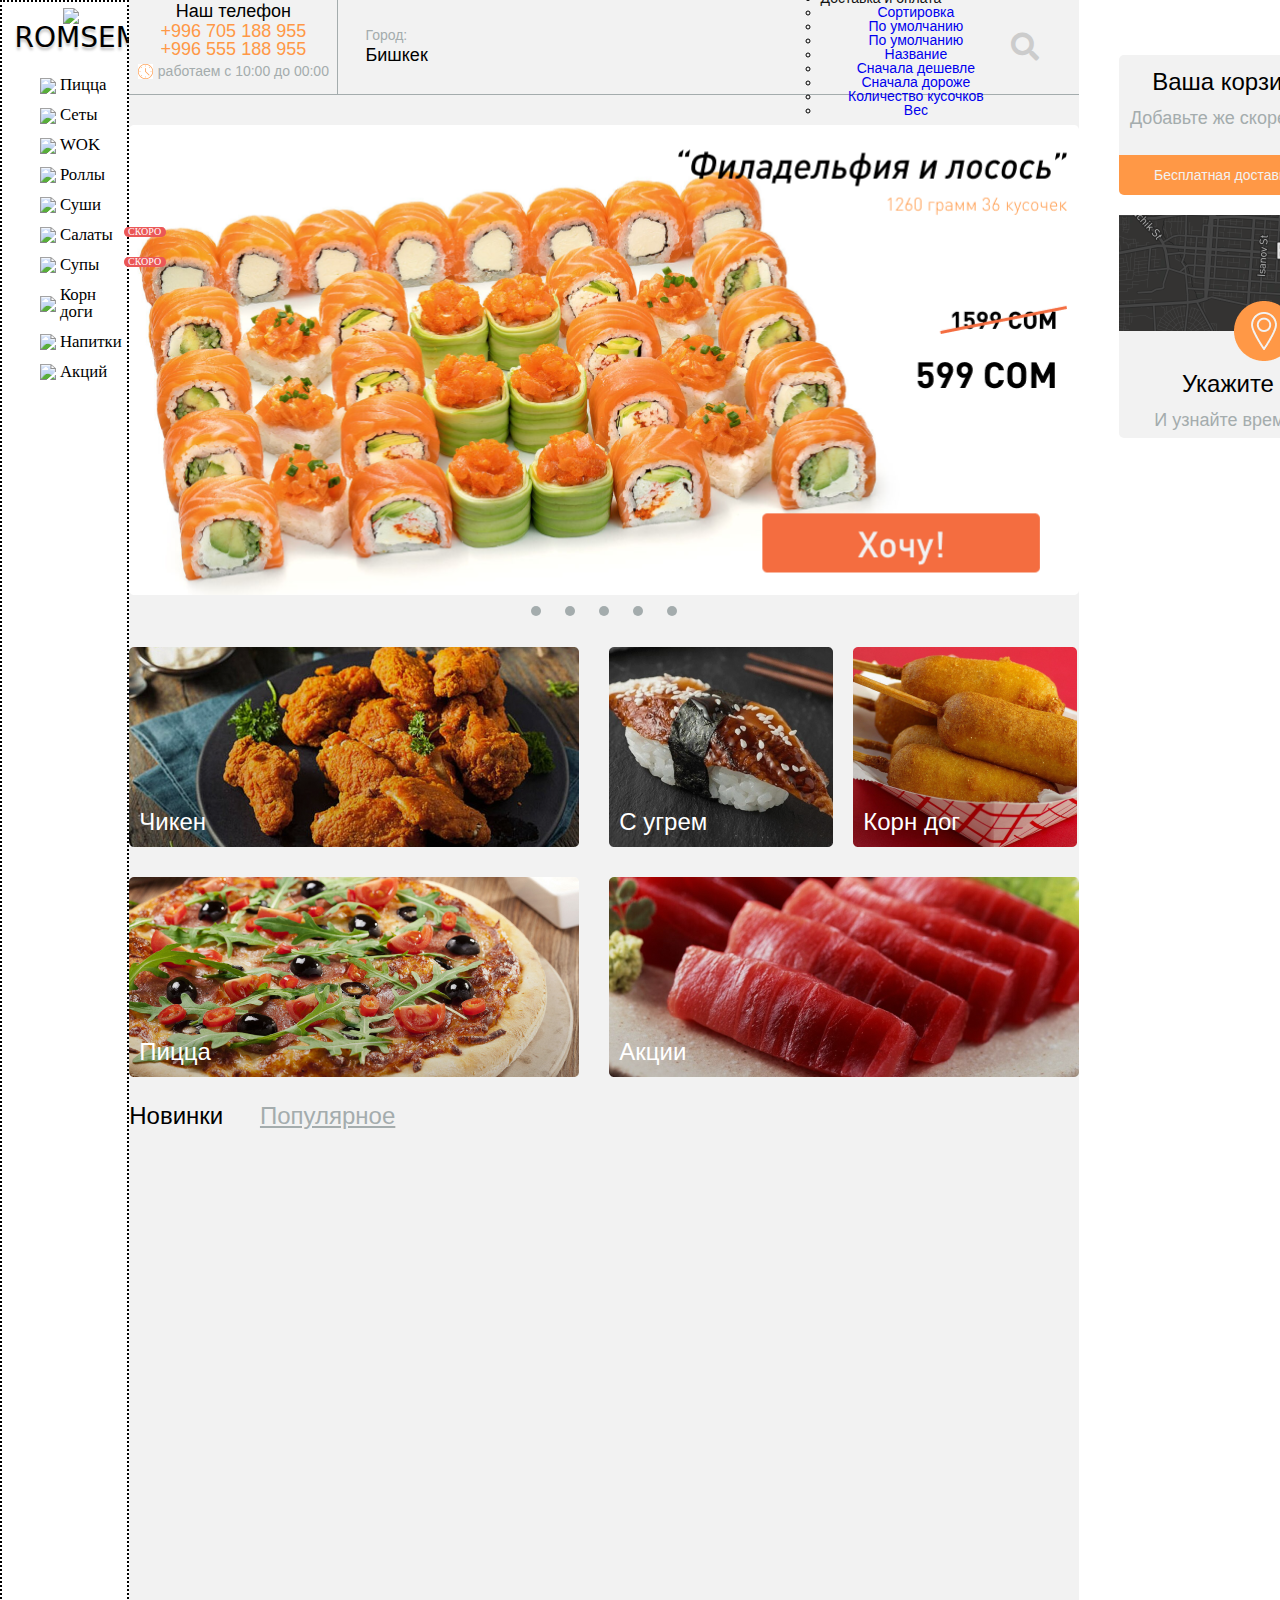
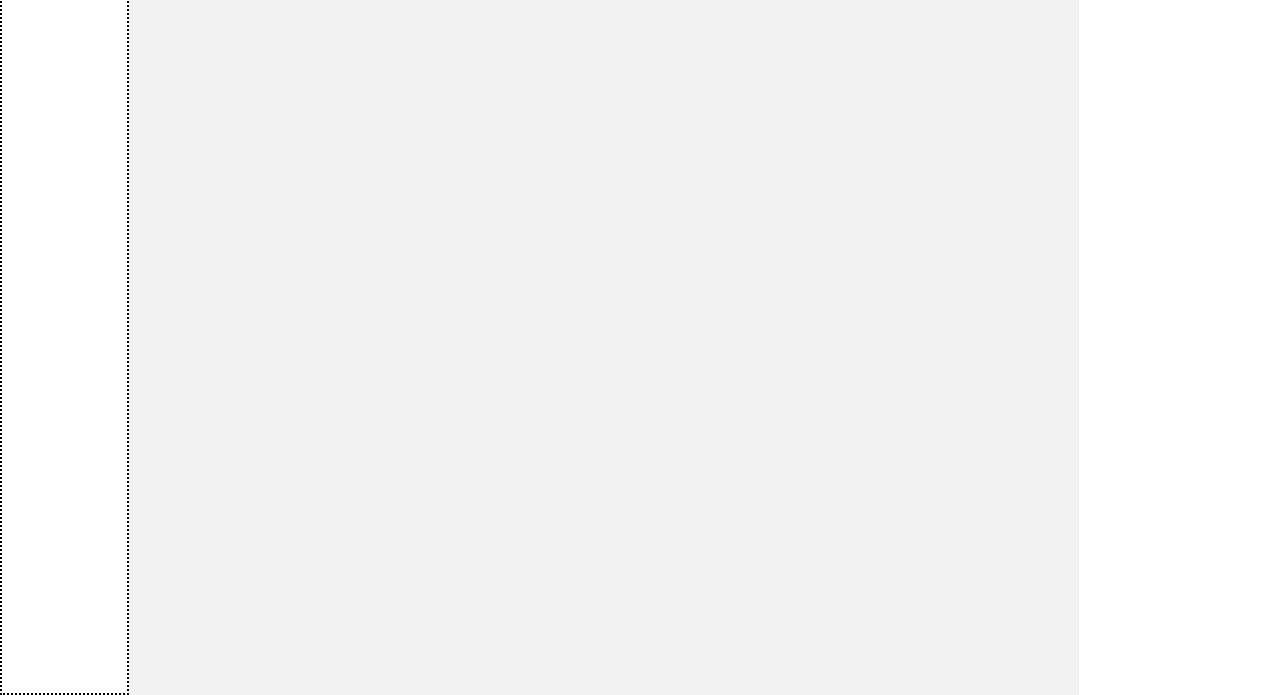
==== index.html @ 50eaa699 "modify style for left_sidebar" ====
<!DOCTYPE html>
<html lang="en">
<head>
    <meta charset="UTF-8">
    <meta name="viewport" content="width=device-width, initial-scale=1.0">
    <title>Sushi</title>
    <link rel="stylesheet" href="style.css">
    <link rel="stylesheet" href="https://cdnjs.cloudflare.com/ajax/libs/font-awesome/5.9.0/css/all.min.css"> 
    <link rel="stylesheet" href="left_sidebar/left_sidebar_style.css" >

</head>
<body>
   
    <div class="project">
    <!-- left-bar ------------------------------>
    <div class = 'left_sidebar'>
        <figure class = 'left_sidebar_logo'>
            <div class = 'left_sidebar_logo_image'>
                <img src = 'img/left_sidebar/logo.png'>  
                <figcaption><span>ROMSEM</span></figcaption>  
            </div> 
        </figure>
            <hr>

            <div class = 'left_sidebar_menu'>
                <ul class='left_sidebar_menu_list'>
                    <li >
                        <img src = 'img/left_sidebar/pizza.png'>
                        <span class = 'left_sidebar_menu_text'>Пицца</span>
                        <span class = 'left_sidebar_menu_soon hide'>СКОРО</span>
                    </li>
                    <li >
                        <img src = 'img/left_sidebar/sets.png'>
                        <span class = 'left_sidebar_menu_text'>Сеты</span>
                        <span class = 'left_sidebar_menu_soon hide'>СКОРО</span>
                    </li>
                </ul>
                    <li >
                        <img src = 'img/left_sidebar/wok.png'>
                        <span class = 'left_sidebar_menu_text'>WOK</span>
                        <span class = 'left_sidebar_menu_soon hide'>СКОРО</span>
                    </li>
                </ul>
                    <li >
                        <img src = 'img/left_sidebar/rolls.png'>
                        <span class = 'left_sidebar_menu_text'>Роллы</span>
                        <span class = 'left_sidebar_menu_soon hide'>СКОРО</span>
                    </li>
                </ul>
                    <li >
                        <img src = 'img/left_sidebar/sushi.png'>
                        <span class = 'left_sidebar_menu_text'>Суши</span>
                        <span class = 'left_sidebar_menu_soon hide'>СКОРО</span>
                    </li>
                </ul>
                    <li >
                        <img src = 'img/left_sidebar/salats.png'>
                        <span class = 'left_sidebar_menu_text'>Салаты</span>
                        <span class = 'left_sidebar_menu_soon'>СКОРО</span>
                    </li>
                </ul>
                    <li >
                        <img src = 'img/left_sidebar/soup.png'>
                        <span class = 'left_sidebar_menu_text'>Супы</span>
                        <span class = 'left_sidebar_menu_soon '>СКОРО</span>
                    </li>
                </ul>
                    <li >
                        <img src = 'img/left_sidebar/corndogs.png'>
                        <span class = 'left_sidebar_menu_text'>Корн доги</span>
                        <span class = 'left_sidebar_menu_soon hide'>СКОРО</span>
                    </li>
                </ul>
                    <li >
                        <img src = 'img/left_sidebar/drink.png'>
                        <span class = 'left_sidebar_menu_text'>Напитки</span>
                        <span class = 'left_sidebar_menu_soon hide'>СКОРО</span>
                    </li>
                </ul>
                    <li >
                        <img src = 'img/left_sidebar/actions.png'>
                        <span class = 'left_sidebar_menu_text'>Акций</span>
                    </li>
                </ul>

            </div>

    </div>
    <!-- main ----------------------------------->
    <div class="main">
    <!-- header ----------------------------->
        <header class="header">
            <div class="header__contact">
                <h4 class="contact-text">Наш телефон</h4>
                <p class="header__contact-telephone">+996 705 188 955</p>
                <p class="header__contact-telephone">+996 555 188 955</p>
                <p class="contact__time"> <img src="./img/Часы.jpg" alt="">работаем с 10:00 до 00:00</p>
            </div>
                
            <div class="header__wrap">
                <div class="header__wrap-city">
                    <p>Город:</p>
                    <p class="city">Бишкек</p>
                </div>

                <div class="header__wrap-content">
                    <ul>
                        <li class="header__comment"><a href="#">Отзывы</a></li>
                        <li class="header__render"><a href="#" aria-haspopup="true">Доставка и оплата</a>
                            <ul class="dropdown" aria-label="submenu">
                                <li><a href="#"class="sorting" >Сортировка</a></li>
                                <li><a href="#">По умолчанию</a></li>
                                <li><a href="#">По умолчанию</a></li>
                                <li><a href="#">Название</a></li>
                                <li><a href="#">Сначала дешевле</a></li>
                                <li><a href="#">Сначала дороже</a></li>
                                <li><a href="#">Количество кусочков</a></li>
                                <li><a href="#">Вес</a></li>
                            </ul>                                
                    </ul>
                                                    
                    <div class="fas fa-search fa-2x "></div>     
                      
                </div>
            </div>
        </header>

    <!-- main-content ----------------------->
    <div class="main-content">
        <div class="main-banner">
            <img src="./img/banner.png" alt="">
        </div>

        <div class="slider-dots">
            <div class="dot"></div>
            <div class="dot"></div>
            <div class="dot"></div>
            <div class="dot"></div>
            <div class="dot"></div>
    </div>
    <!-- section ---------------------------------->
    <section>
        <article >
            <img src="./img/С лососем.png" alt="" left='0'> 
            <p class="text">Чикен</p>
        </article>
        <article>
            <img src="./img/С угрем.png" alt=""> 
            <p class="text">С угрем</p>  
        </article>
        <article>
            <img src="./img/Без мяса.png" alt="">
            <p class="text">Корн дог</p> 
        </article>
        <article>
            <img src="./img/С филадельфией.png" alt="">
            <p class="text">Пицца</p> 
        </article>
        <article>
            <img src="./img/Акции.png" alt="">
            <p class="text">Акции</p> 
        </article>
    </section>
        <div class="offer">
            <span >Новинки </span> <span class="pop">Популярное</span>
        </div>
    </div>
    </div>

    <!-- right-bar ------------------------------------>
    <div class="right-bar">            
        <div class="right-bar__basket"> 
            <h2>Ваша корзина пуста</h2>
            <p> Добавьте же скорее что-нибудь!</p>
            <button class="right-bar__btn">Бесплатная доставка от 800 СОМ</button>
        </div>
        <div class="right-bar__map">
            <img src="./img/Rectangle 9.png" class="img-map" alt="">
            <img src="./img/Ellipse 1.png" class="map-ellipse" alt="">
            <img src="./img/Vector (1).png" class="map-ellipse-vector alt="">
            <img src="./img/Vector (2).png" class="map-ellipse-one alt="">
            <h3 class="map-subtext">Укажите адрес</h3>
            <p class="map-text">И узнайте время доставки</p>
        </div>    
    </div> 

    </div>

    



    <script src="main.js"></script>
</body>
</html>
---- style.css ----
/*Обнуление*/
*{
    padding: 0;
    margin: 0;
    border: 0;
}
*,*:before,*:after{
    -moz-box-sizing: border-box;
    -webkit-box-sizing: border-box;
    box-sizing: border-box;
}
:focus,:active{outline: none;}
a:focus,a:active{outline: none;}

nav,footer,header,aside{display: block;}

html,body{
    height: 100%;
    width: 100%;
    font-size: 100%;
    line-height: 1;
    font-size: 14px;
    -ms-text-size-adjust: 100%;
    -moz-text-size-adjust: 100%;
    -webkit-text-size-adjust: 100%;
}
input,button,textarea{font-family:inherit;}

input::-ms-clear{display: none;}
button{cursor: pointer;}
button::-moz-focus-inner {padding:0;border:0;}
a, a:visited{text-decoration: none;}
a:hover{text-decoration: none;}
/* ul li{list-style: none;} */
img{vertical-align: top;}

h1,h2,h3,h4,h5,h6{font-size:inherit;font-weight: 400;}
/*--------------------*/
body{
    font-family: 'Arial', sans-serif;
    
}
 * {
     box-sizing: border-box;
     
 }
 
.project{
    max-width: 1930px;/*вернуть 1920*/
     /* 2295 px*/
    margin: 0 auto;
    display: flex;
}
/* left-bar ===================================================*/
.left-bar{
    width: 320px;  /*320px*/
    background-color: aqua;
    height: 100%;
    
}
.left-bar__logo{
    width: 130px;
    height: 141.67px;
    margin-left: 125px;
    border: 1px solid red;
    background: url(./img/logo.jpg);
    background-repeat: no-repeat;
    background-position: center center;
    
}
.left-bar__subtitle{
    font-style: normal;
    font-weight: 300;
    font-size: 30px;
    line-height: 30px;
    text-transform: uppercase;
    color: #000000;
    margin-left: 125px;
}

/* main ======================================================*/
.main{
    width: 1170px; /*1170px*/
    height: 2295px;
    background: #F2F2F2;
   
}
/* header ====================================================*/
.header{
    height: 94.5px;
    width: 100%;
    border-bottom: 0.5px solid #A4ACAD;
    display: flex;
}
.header__contact{
    display: flex;
    flex-direction: column;
    align-items: center; 
    text-align: center;

    width: 268px; /* посмотерть что с отступами  идет искажение должно быть 220px*/
    height: 100%;

    border-right: 0.5px solid #A4ACAD;
}
.contact-text{
    font-style: normal;
    font-weight: 500;
    font-size: 18px;
    line-height: 22px;
}
.header__contact-telephone{  
    font-weight: 500;
    font-size: 18px;
    line-height: 100%;

    color: #FF9846;
}
.contact__time{
    margin-top: 5px;
    font-weight: 500;
    font-size: 14px;
    line-height: 17px;

    color: #A4ACAD;
}
.contact__time img{
    padding: 1px 5px 0 0;
}
.header__wrap{
    width: 100%;

    display: flex;
    justify-content: space-between; 
    
}
.header__wrap-city{
    padding-top: 26px;
    padding: 27px;
     
}
.header__wrap-city {
    font-style: normal;
    font-weight: 300;
    font-size: 14px;
    line-height: 17px;
    color: #A4ACAD;
}
.city{
    font-style: normal;
    font-weight: 400;
    font-size: 18px;
    line-height: 22px;
    color: #000000;
    cursor: pointer;
}
.header__wrap-content{
    display: flex;
    align-items: center;
    text-align: center; 
     
}
.header__wrap-content >div>a {
    font-style: normal;
    font-weight: 400;
    font-size: 18px;
    line-height: 22px;
    
}
.header__wrap-content >div>a:hover{
    color: #FF9846;
}


/* a {  Выпадающее меню
    text-decoration: none;
}  
ul {
    list-style: none;
    margin: 0;
    padding-left: 0;    
}  
li {
    color: #111111;
    display: block;
    float: left;
    padding: 1rem; 
    position: relative;
    text-decoration: none;
    transition-duration: 0.5s;
    font-style: normal;
    font-weight: 400;
    font-size: 18px; 
        
}    
li a {
    color: #111111;
}
li a:hover{
    color: #F46D40;
}  
li:hover,
li:focus-within {  
    cursor: pointer;
}  
li:focus-within a {
    outline: none;
}  
ul li ul {  
    visibility: hidden;
    opacity: 0;
    min-width: 5rem;
    position: absolute;
    transition: all 0.5s ease;
    margin-top: 1rem;
    left: 0;
    display: none;    
}
ul li ul li:nth-child(2) {
    border-bottom: 0.5px solid #A4ACAD;
    width: 180px;
    
    
}   */
/* ul li:hover > ul,
ul li:focus-within > ul,
ul li ul:hover,
ul li ul:focus {
    visibility: visible;
    opacity: 1;
    display: block;
    width: 205px; /* поправить размер должен быть 198px
    height: 310px;
    background: #FFFFFF;
    box-shadow: 0px 0px 18px 6px rgba(0, 0, 0, 0.09);
    border-radius: 15px 15px 0px 0px;    
    line-height: 10px;
    text-align:left;
    
} 
ul li ul li {
    clear: both;
    width: 100%;    
} */
/* .sorting{
    font-weight: 300;
    font-size: 14px;
    line-height: 17px; 
    color: #A4ACAD;
} */

.header__comment >a{
    margin-right: 10px;   
    text-decoration: none; 
    color: #111111;
   
}
.header__render >a{

     text-decoration: none; 
    margin-right: 70px; /*Проверить отступ*/
    color: #111111;
} 

.fas.fa-search{
    padding-right: 40px;
    color: #ccc;
    cursor: pointer;         
}
.fas.fa-search:hover{
    color:red;
} 
/* main-content=================================== */

.main-content{
    width: 950px; /*950px*/
    height: 470px;

    margin: auto;
    display: flex;
    flex-direction: column; 
    align-items: center;
    
   
}
.main-banner{    
    margin:30px 0 11px 0;
}
.slider-dots{
    display: flex;    
    
}
.dot{
    width: 10px;
    height: 10px;
    border-radius: 50%;
    margin: 0 12px;
    background: #A4ACAD;
    cursor: pointer;
}
.dot:hover{
    background: #FF9846;
}

/* section =============================*/
section{ /*Оптимизировать*/
    display: flex;
    flex-wrap: wrap;
        
    width: 950px;
    height: 470px;

    margin: 31px 0 24px 0;

}
article{
    position: relative;
    cursor: pointer;
    
}
article:first-child{
    margin-left: 0;
    margin-bottom:30px ;
    
}
article:nth-child(2){
    margin-left: 30px;

}
article:nth-child(3){
    margin-left: 20px;

}
article:nth-child(5){
    margin-left: 30px;

}
.text{
    font-style: normal;
    font-weight: 500;
    font-size: 24px;
    line-height: 30px;
    color: #FFFFFF;

    position: absolute;
    left: 10px;
    top: 160px;
}
.offer{    
    width: 100%;
    font-weight: 500;
    font-size: 24px;
    line-height: 30px;
}
.offer span{
    cursor: pointer;
}
.pop{
    margin-left: 30px;
    text-decoration-line: underline;
    color: #A4ACAD;
}

/* content__product =========================================*/
.content__product{
    width: 100%;
    display: flex;
    margin-top: 30px;
    justify-content: space-between;
    
}
.product__box{
    width: 289px;
    height: 397px;
    
    
    background: #FFFFFF;   
}
.product__img{
    padding: 0 18px; 
}
.product__titl{
    font-style: normal;
    font-weight: 500;
    font-size: 24px;
    line-height: 30px;
    margin-top: 30px; /* Проверить отступы по ленейке*/
    padding-left: 17px; /* Проверить отступы по ленейке*/
    
}
.product__description{
    padding: 30px 0 0 17px;/* Проверить отступы по ленейке*/
    font-style: normal;
    font-weight: 400;
    font-size: 18px;
    line-height: 22px;
    display: flex;
    align-items: center;
    color: #A4ACAD;

}
.product__wrap{
    width: 100%;
    border-top: 0.5px solid #A4ACAD;
    margin-top: 20px; /* Проверить отступы по ленейке*/
    
}
.product__price{
    font-style: normal;
    font-weight: 700;
    font-size: 24px;
    line-height: 30px;
    padding: 17px 5px 0 18px; /* проверить отступы*/
}
.product__btn{
    width: 143px;
    height: 40px;
    font-style: normal;
    font-weight: 500;
    font-size: 24px;
    line-height: 30px;
    color: #F2F2F2;
    background: #F46D40;
    border-radius: 5px;
    margin-top: 11px; /* Проверить отступы по ленейке*/
}




/* btn__slider======================================= */
.btn__slider{
    /* display: flex;
    justify-content: space-between; */
    position: absolute;
    top: 1348px;
}

.btn__slider-right{
    left: 1103px;
    position: absolute;
    
  
    
}
/* content__presentation ========================================= */

.content__presentation{
    margin-top: 50px; /* Проверить отступы*/
    color: #A4ACAD;
    font-size: 16px;
    line-height: 100%;
   
    font-style: normal;
    font-weight: 400;
    

}
.presentation__titl{
    font-style: normal;
    font-weight: 700;
    font-size: 24px;


    line-height: 30px;
    
}
.presentation__text{
    padding-top: 10px;
    opacity: 0.8;    

}
.presentation__text-indent{
    opacity: 0.8; 
    padding-left: 25px;
 
}
.presentation__text-bac{
    /* opacity: 0.5;  */
  
    
}
.presentation__text-bac p:nth-child(1){
    opacity: 0.5;
    
}
.presentation__text-bac p:nth-child(2){
    opacity: 0.3;
}
.presentation__text-bac p:nth-child(3){
    opacity: 0.2;
}

.presentation__info{
    /* margin-top: ; */
}
.presentation__btn-vector{
    margin-left: 10px;
}
.presentation__btn{
    font-style: normal;
    font-weight: 400;
    font-size: 24px;
    line-height: 100%;
    color: #F46D40;

}
/* right-bar========================================== */

.right-bar{
    width: 22%;/*430px*/
    height: 100%;
    
    
}
.right-bar__basket{
    width: 290px;
    height: 140px;

    background: #F2F2F2;
    color: #A4ACAD;
    border-radius: 5px; 

    display: flex;
    align-items: center;
    text-align: center;
    flex-direction: column;

    font-style: normal;
    font-weight: 400;
    font-size: 18px;
    line-height: 22px;

    margin-top: 55px;
    margin-left: 40px;
}
.right-bar__basket h2{ 
    font-style: normal;
    font-weight: 500;
    font-size: 24px;
    line-height: 30px;

    margin-top: 12px;
    margin-bottom: 10px;

    color: #000000;
}
.right-bar__btn{
    width: 290px;
    height: 40px;

    margin-top: 26px;

    background: #FF9846;
    border-radius: 0px 0px 5px 5px; 

    font-weight: 400;
    font-size: 14px;
    line-height: 17px;
    
    color: #F2F2F2;
}
.right-bar__map{
    width: 290px;
    height: 223px;

    background: #F2F2F2;
    border-radius: 5px;

    margin-top: 20px;
    margin-left: 40px;

    display: flex;
    align-items: center;
    text-align: center;
    flex-direction: column;

}
.map-ellipse{ /* поправить убрать чать кода , оптимизировать  */
    position: absolute;
    margin-top: 86px;

    cursor: pointer;
}
.map-ellipse-vector{ /* поправить убрать чать кода , оптимизировать  */
    position: absolute;
    margin-top: 97px;
    cursor: pointer;
}
.map-ellipse-one{ /* поправить убрать чать кода , оптимизировать  */
    position: absolute;
    margin-top: 102px;
    cursor: pointer;
}
.map-subtext{
    font-style: normal;
    font-weight: 500;
    font-size: 24px;
    line-height: 30px;
    color: #000000;

    margin-top: 38px;
    
}
.map-text{
    font-style: normal;
    font-weight: 400;
    font-size: 18px;
    line-height: 22px;

    color: #A4ACAD;
    margin-top: 10px;

}
---- left_sidebar/left_sidebar_style.css ----
@import url("../fonts/dinpro/stylesheet.css") ;
@import url("../fonts/nexa/stylesheet.css") ;

*{
    margin:0 ; 
    padding:0 ;
}

.left_sidebar{
    top:0 ;
    left:0 ;
    width: 20vw;
    /* height: 100vh; */
    border:2px dotted black ;
}

.left_sidebar_logo{
    margin-top:5% ;
    margin-left:10% ;
    text-align: center;
}

.left_sidebar_logo figcaption {
    font-family: "Nexa" , system-ui;
    font-size: 2em;
    text-shadow: 0em 0.1em 0.1em rgba(0, 0, 0, 0.25) ;
}

.left_sidebar hr{
    margin-top : 10% ;
    background-color: rgba(0, 0, 0, 0.25);
    width: 50% ;
    /* text-align:center ; */
    margin-left:30% ;
}

.left_sidebar_menu{
    margin-top: 10% ;
    margin-left:30% ;
    /* flex-wrap: nowrap; */
}
.left_sidebar_menu_list{
    display:flex !important;
    flex-direction: column !important;
    /* flex-wrap: nowrap; */
}


.left_sidebar_menu li{
    display:flex ;
    align-items: center;
    font-family: 'DIN Pro';
    list-style: none;
    margin-bottom:15% ;
}

.left_sidebar_menu_text{
margin-left:5% ;
font-size: larger;
}

.left_sidebar_menu_text:hover{
    cursor:pointer ;
    color: rgb(255,152,70) ;
}

.left_sidebar_menu_soon{
    margin-left:6rem ;
    position: absolute;
    text-align: center;
    width: 3rem;
    font-size: x-small;
    color: rgb(255,255,255) ;
    background-color: rgb(235,87,87);
    border-radius: 10% /50%;
    align-self: flex-start;
}

.hide{
    display:none ;
}
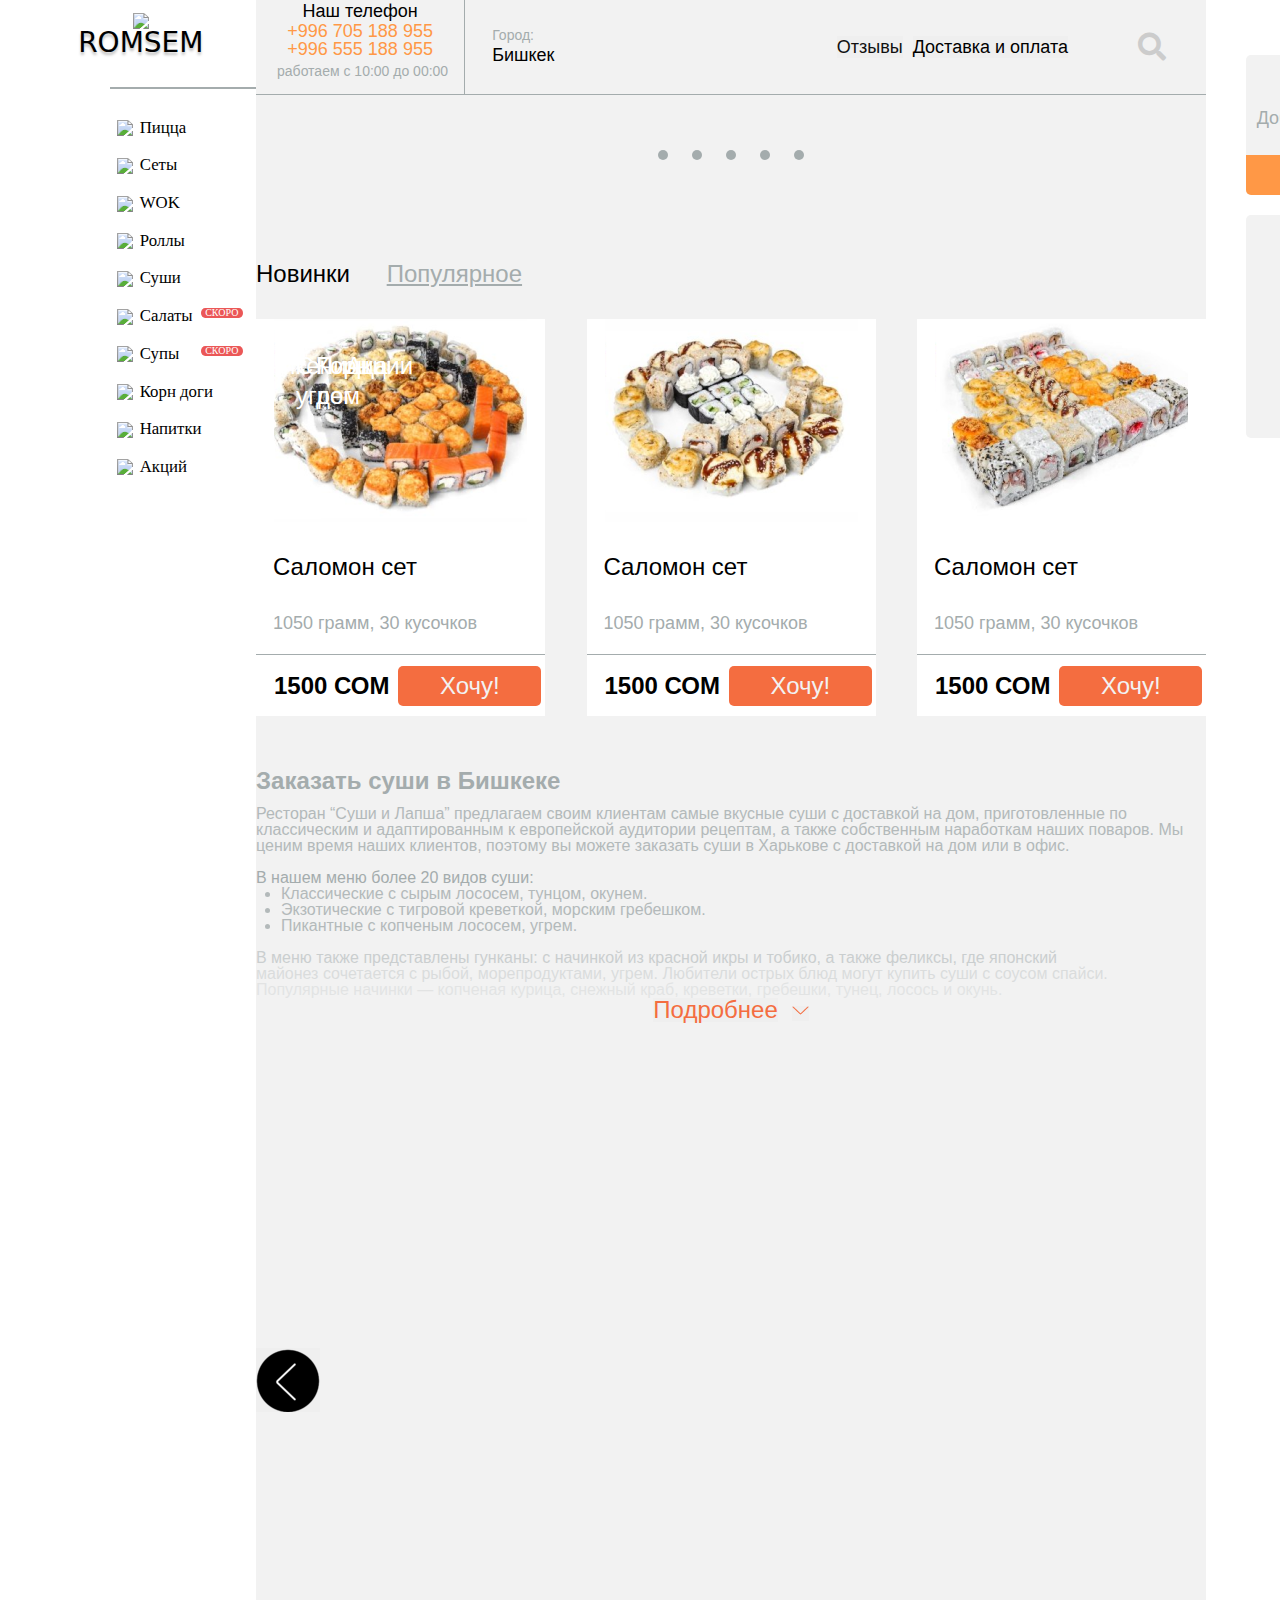
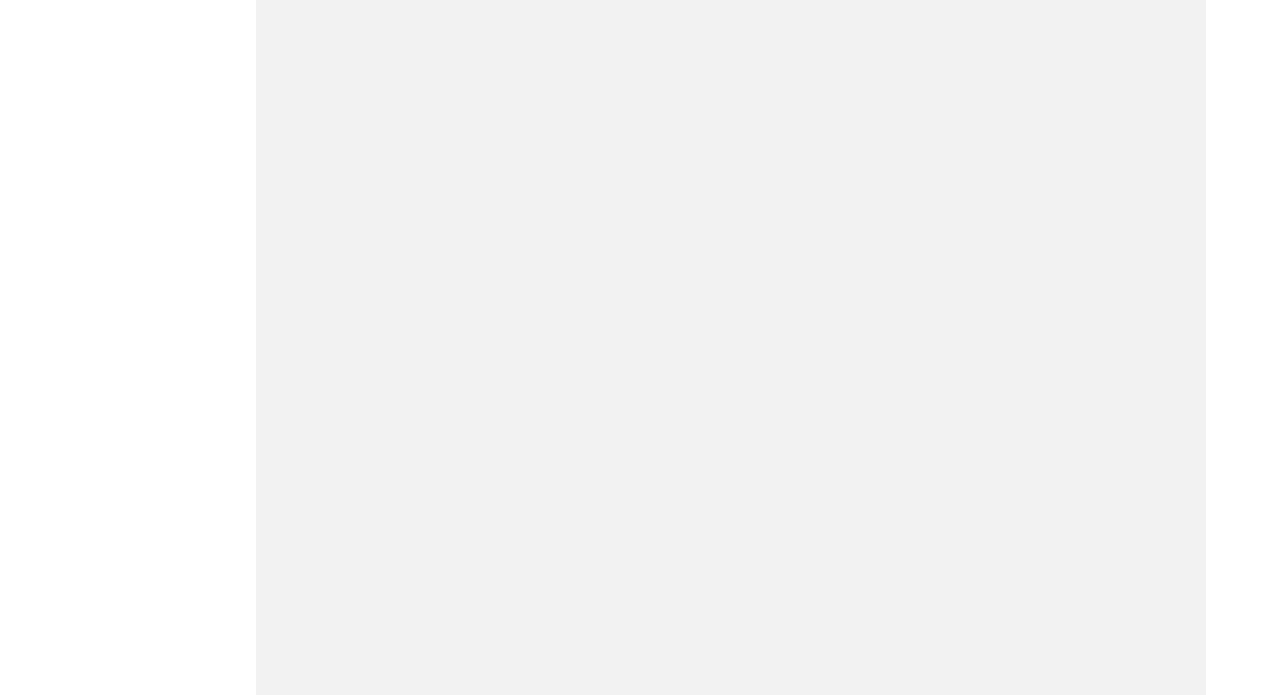
==== commit 5920b34f: "Version 4" ====
--- a/index.html
+++ b/index.html
@@ -2,11 +2,11 @@
 <html lang="en">
 <head>
     <meta charset="UTF-8">
-    <meta name="viewport" content="width=device-width, initial-scale=1.0">
+    <meta name="viewport" content="width=device-width, initial-scale=1.0, maximum-scale=1.0, user-scalable=0" >
     <title>Sushi</title>
     <link rel="stylesheet" href="style.css">
     <link rel="stylesheet" href="https://cdnjs.cloudflare.com/ajax/libs/font-awesome/5.9.0/css/all.min.css"> 
-    <link rel="stylesheet" href="left_sidebar/left_sidebar_style.css" >
+   
 
 </head>
 <body>
@@ -16,69 +16,71 @@
     <div class = 'left_sidebar'>
         <figure class = 'left_sidebar_logo'>
             <div class = 'left_sidebar_logo_image'>
-                <img src = 'img/left_sidebar/logo.png'>  
+                <img src = '../img/left_sidebar/logo.png'>  
                 <figcaption><span>ROMSEM</span></figcaption>  
             </div> 
         </figure>
-            <hr>
-
+            <div class="logo__border"></div>
+            <!-- <hr> -->
+
+            <!-- nav --------------------------->
             <div class = 'left_sidebar_menu'>
                 <ul class='left_sidebar_menu_list'>
-                    <li >
-                        <img src = 'img/left_sidebar/pizza.png'>
+                    <li>
+                        <img src = '../img/left_sidebar/pizza.png'>
                         <span class = 'left_sidebar_menu_text'>Пицца</span>
                         <span class = 'left_sidebar_menu_soon hide'>СКОРО</span>
                     </li>
                     <li >
-                        <img src = 'img/left_sidebar/sets.png'>
+                        <img src = '../img/left_sidebar/sets.png'>
                         <span class = 'left_sidebar_menu_text'>Сеты</span>
                         <span class = 'left_sidebar_menu_soon hide'>СКОРО</span>
                     </li>
                 </ul>
                     <li >
-                        <img src = 'img/left_sidebar/wok.png'>
+                        <img src = '../img/left_sidebar/wok.png'>
                         <span class = 'left_sidebar_menu_text'>WOK</span>
                         <span class = 'left_sidebar_menu_soon hide'>СКОРО</span>
                     </li>
                 </ul>
                     <li >
-                        <img src = 'img/left_sidebar/rolls.png'>
+                        <img src = '../img/left_sidebar/rolls.png'>
                         <span class = 'left_sidebar_menu_text'>Роллы</span>
                         <span class = 'left_sidebar_menu_soon hide'>СКОРО</span>
                     </li>
                 </ul>
                     <li >
-                        <img src = 'img/left_sidebar/sushi.png'>
+                        <img src = '../img/left_sidebar/sushi.png'>
                         <span class = 'left_sidebar_menu_text'>Суши</span>
                         <span class = 'left_sidebar_menu_soon hide'>СКОРО</span>
                     </li>
                 </ul>
                     <li >
-                        <img src = 'img/left_sidebar/salats.png'>
+                        <img src = '../img/left_sidebar/salats.png'>
                         <span class = 'left_sidebar_menu_text'>Салаты</span>
                         <span class = 'left_sidebar_menu_soon'>СКОРО</span>
                     </li>
                 </ul>
                     <li >
-                        <img src = 'img/left_sidebar/soup.png'>
+                        <img src = '../img/left_sidebar/soup.png'>
                         <span class = 'left_sidebar_menu_text'>Супы</span>
                         <span class = 'left_sidebar_menu_soon '>СКОРО</span>
                     </li>
                 </ul>
                     <li >
-                        <img src = 'img/left_sidebar/corndogs.png'>
+                        <img src = '../img/left_sidebar/corndogs.png'>
                         <span class = 'left_sidebar_menu_text'>Корн доги</span>
                         <span class = 'left_sidebar_menu_soon hide'>СКОРО</span>
                     </li>
                 </ul>
                     <li >
-                        <img src = 'img/left_sidebar/drink.png'>
+                        <img src = '../img/left_sidebar/drink.png'>
                         <span class = 'left_sidebar_menu_text'>Напитки</span>
                         <span class = 'left_sidebar_menu_soon hide'>СКОРО</span>
                     </li>
                 </ul>
                     <li >
-                        <img src = 'img/left_sidebar/actions.png'>
+                        <img src = '../img/left_sidebar/actions.png'>
                         <span class = 'left_sidebar_menu_text'>Акций</span>
                     </li>
                 </ul>
@@ -104,9 +106,30 @@
                 </div>
 
                 <div class="header__wrap-content">
-                    <ul>
+                    <!-- <div class="header__comment"><a href="#">Отзывы</a></div>
+                    <div class="header__render"><a href="#" aria-haspopup="true">Доставка и оплата</a></div>                -->
+                    <button class="header__comment">Отзывы</button>
+                    <div class="dropdown">
+                        
+                        <button class="dropbtn">Доставка и оплата</button>
+
+                        <div class="dropdown-content">
+
+                          <a href="#" class="sorting">Сортировка</a>
+                          <a href="#" class="dropdown-content_border">По умолчанию <img src="./img/Vector 4.png" alt=""></a>
+                          
+                          <a href="#">По умолчанию</a>
+
+                          <a href="#">Название</a>
+                          <a href="#">Сначала дешевле</a>
+                          <a href="#">Сначала дороже</a>
+                          <a href="#">Количество кусочков</a>
+                          <a href="#">Вес</a>
+                        </div>
+                                        
+                    <!-- <ul>
                         <li class="header__comment"><a href="#">Отзывы</a></li>
-                        <li class="header__render"><a href="#" aria-haspopup="true">Доставка и оплата</a>
+                        <li class="header__render"><a href="#" aria-haspopup="true">Доставка и оплата</a></li>
                             <ul class="dropdown" aria-label="submenu">
                                 <li><a href="#"class="sorting" >Сортировка</a></li>
                                 <li><a href="#">По умолчанию</a></li>
@@ -117,18 +140,28 @@
                                 <li><a href="#">Количество кусочков</a></li>
                                 <li><a href="#">Вес</a></li>
                             </ul>                                
-                    </ul>
+                    </ul> -->
                                                     
+                        
+                     </div>  
                     <div class="fas fa-search fa-2x "></div>     
-                      
-                </div>
+                 </div> 
             </div>
         </header>
-
+        <!-- btn__slider ------------------------------------------->
+        <div class="btn__slider">
+                <button class="btn__slider-left">  
+                    <img src="./img/Left.png" alt="">
+                 
+                </button> 
+         
+            <button class="btn__slider-right"> <img src="./img/right.png" alt=""> </button>
+        </div>
     <!-- main-content ----------------------->
     <div class="main-content">
         <div class="main-banner">
-            <img src="./img/banner.png" alt="">
+            <img src="./img/banner.png" alt=""> 
+            
         </div>
 
         <div class="slider-dots">
@@ -139,8 +172,8 @@
             <div class="dot"></div>
     </div>
     <!-- section ---------------------------------->
-    <section>
-        <article >
+     <section > <!--сделать класс -->
+         <article > <!--переделать все в отдельные болки и сделать классы -->
             <img src="./img/С лососем.png" alt="" left='0'> 
             <p class="text">Чикен</p>
         </article>
@@ -161,9 +194,71 @@
             <p class="text">Акции</p> 
         </article>
     </section>
+
         <div class="offer">
             <span >Новинки </span> <span class="pop">Популярное</span>
         </div>
+        
+        <!-- content__product ------------------------------->
+        <div class="content__product">
+            <div class="product__box">
+                <div class="product__img"> <img src="./img/Rectangle 3.png" alt="">  </div>
+                <p class="product__titl">Саломон сет</p>
+                <p class="product__description">1050 грамм, 30 кусочков</p>
+                <div class="product__wrap">                
+                <span class="product__price">1500 СОМ</span>
+                <button class="product__btn">Хочу!</button>
+            </div>
+            </div>          
+       
+        
+            <div class="product__box">
+                <div class="product__img"> <img src="./img/product2.png" alt="">  </div>
+                <p class="product__titl">Саломон сет</p>
+                <p class="product__description">1050 грамм, 30 кусочков</p>
+                <div class="product__wrap">                
+                <span class="product__price">1500 СОМ</span>
+                <button class="product__btn">Хочу!</button>
+            </div>
+            </div>          
+       
+            <div class="product__box">
+                <div class="product__img"> <img src="./img/Product3.png" alt=""></div>
+                <p class="product__titl">Саломон сет</p>
+                <p class="product__description">1050 грамм, 30 кусочков</p>
+                <div class="product__wrap">                
+                <span class="product__price">1500 СОМ</span>
+                <button class="product__btn">Хочу!</button>
+            </div>
+            </div>          
+         </div>
+
+         <!-- content__presentation ------------------------------------------>
+         <div class="content__presentation">
+
+            <h2 class="presentation__titl">Заказать суши в Бишкеке</h2>
+            <p class="presentation__text">Ресторан “Суши и Лапша” предлагаем своим клиентам самые вкусные суши с доставкой на дом, приготовленные по классическим и адаптированным к европейской аудитории рецептам, а также собственным наработкам наших поваров. Мы ценим время наших клиентов, поэтому вы можете заказать суши в Харькове с доставкой на дом или в офис. </p>
+                <br> В нашем меню более 20 видов суши:
+                <br>
+                 <ul class="presentation__text-indent">
+                    <li >Классические с сырым лососем, тунцом, окунем.</li>
+                    <li >Экзотические с тигровой креветкой, морским гребешком.</li>
+                    <li >Пикантные с копченым лососем, угрем.</li>
+                </ul>
+                <br>   
+            <div class="presentation__text-bac">   
+                          
+                <p>В меню также представлены гунканы: с начинкой из красной икры и тобико, а также феликсы, где японский </p>
+                <p>майонез сочетается с рыбой, морепродуктами, угрем. Любители острых блюд могут купить суши с соусом спайси.</p>
+                <p>Популярные начинки — копченая курица, снежный краб, креветки, гребешки, тунец, лосось и окунь.</p>
+            </div> 
+         </div>
+
+         <div class="presentation__info">
+            <button class="presentation__btn">Подробнее</button>
+            <button class="presentation__btn-vector"><img src="./img/Vector 4.png" alt=""></button>
+
+         </div>
     </div>
     </div>
 
--- a/style.css
+++ b/style.css
@@ -10,7 +10,7 @@
     box-sizing: border-box;
 }
 :focus,:active{outline: none;}
-a:focus,a:active{outline: none;}
+/* a:focus,a:active{outline: none;} */
 
 nav,footer,header,aside{display: block;}
 
@@ -29,8 +29,8 @@
 input::-ms-clear{display: none;}
 button{cursor: pointer;}
 button::-moz-focus-inner {padding:0;border:0;}
-a, a:visited{text-decoration: none;}
-a:hover{text-decoration: none;}
+/* a, a:visited{text-decoration: none;}
+a:hover{text-decoration: none;} */
 /* ul li{list-style: none;} */
 img{vertical-align: top;}
 
@@ -43,49 +43,106 @@
  * {
      box-sizing: border-box;
      
- }
+}
  
+@import url("./fonts/dinpro/stylesheet.css");
+@import url("./fonts/nexa/stylesheet.css");
+
 .project{
     max-width: 1930px;/*вернуть 1920*/
      /* 2295 px*/
     margin: 0 auto;
     display: flex;
 }
+
+
 /* left-bar ===================================================*/
-.left-bar{
-    width: 320px;  /*320px*/
-    background-color: aqua;
-    height: 100%;
-    
-}
-.left-bar__logo{
-    width: 130px;
-    height: 141.67px;
-    margin-left: 125px;
-    border: 1px solid red;
-    background: url(./img/logo.jpg);
-    background-repeat: no-repeat;
-    background-position: center center;
-    
-}
-.left-bar__subtitle{
-    font-style: normal;
-    font-weight: 300;
-    font-size: 30px;
-    line-height: 30px;
-    text-transform: uppercase;
-    color: #000000;
-    margin-left: 125px;
-}
+
+.left_sidebar{
+    top:0 ;
+    left:0 ;
+    width: 20vw;
+    /* height: 100vh; */
+    
+}
+
+.left_sidebar_logo{
+    margin-top:5% ;
+    margin-left:10% ;
+    text-align: center;
+}
+
+.left_sidebar_logo figcaption {
+    font-family: "Nexa" , system-ui;
+    font-size: 2em;
+    text-shadow: 0em 0.1em 0.1em rgba(0, 0, 0, 0.25) ;
+}
+
+.logo__border{
+    margin: 30px 0 31px 110px;
+    width: 180px;
+    height: 0px;
+    border: 0.5px solid #A4ACAD;
+}
+
+.left_sidebar_menu{
+    padding-left: 40px;
+    margin-top: 10% ;
+    margin-left:30% ;
+    /* flex-wrap: nowrap; */
+}
+.left_sidebar_menu_list{
+    display:flex !important;
+    flex-direction: column !important;
+    /* flex-wrap: nowrap; */
+}
+
+.left_sidebar_menu li{
+    display:flex ;
+    align-items: center;
+    font-family: 'DIN Pro';
+    list-style: none;
+    margin-bottom:15% ;
+}
+
+.left_sidebar_menu_text{
+margin-left:5% ;
+font-size: larger;
+}
+
+.left_sidebar_menu_text:hover{
+    cursor:pointer ;
+    color: rgb(255,152,70) ;
+}
+
+.left_sidebar_menu_soon{
+    margin-left:6rem ;
+    position: absolute;
+    text-align: center;
+    width: 3rem;
+    font-size: x-small;
+    color: rgb(255,255,255) ;
+    background-color: rgb(235,87,87);
+    border-radius: 10% /50%;
+    align-self: flex-start;
+}
+
+.hide{
+    display:none ;
+}
+
 
 /* main ======================================================*/
+
 .main{
     width: 1170px; /*1170px*/
     height: 2295px;
     background: #F2F2F2;
    
 }
+
 /* header ====================================================*/
+
 .header{
     height: 94.5px;
     width: 100%;
@@ -158,118 +215,93 @@
     display: flex;
     align-items: center;
     text-align: center; 
+    
+    margin-right: 40px;
      
 }
-.header__wrap-content >div>a {
+/* Выпадающее меню ==========================*/
+.dropbtn {  
     font-style: normal;
     font-weight: 400;
     font-size: 18px;
     line-height: 22px;
-    
-}
-.header__wrap-content >div>a:hover{
-    color: #FF9846;
-}
-
-
-/* a {  Выпадающее меню
-    text-decoration: none;
-}  
-ul {
-    list-style: none;
-    margin: 0;
-    padding-left: 0;    
-}  
-li {
-    color: #111111;
-    display: block;
-    float: left;
-    padding: 1rem; 
+}
+
+.dropdown {
     position: relative;
-    text-decoration: none;
-    transition-duration: 0.5s;
-    font-style: normal;
-    font-weight: 400;
-    font-size: 18px; 
-        
-}    
-li a {
-    color: #111111;
-}
-li a:hover{
-    color: #F46D40;
-}  
-li:hover,
-li:focus-within {  
-    cursor: pointer;
-}  
-li:focus-within a {
-    outline: none;
-}  
-ul li ul {  
-    visibility: hidden;
-    opacity: 0;
-    min-width: 5rem;
+    display: inline-block;
+}
+
+.dropdown-content {
+    
+    min-width: 198px;
+    height: 290px;
+    box-shadow: 0px 0px 18px 6px rgba(0, 0, 0, 0.09);
+    border-radius: 15px 15px 0px 0px;
+    display: none;
     position: absolute;
-    transition: all 0.5s ease;
-    margin-top: 1rem;
-    left: 0;
-    display: none;    
-}
-ul li ul li:nth-child(2) {
-    border-bottom: 0.5px solid #A4ACAD;
-    width: 180px;
-    
-    
-}   */
-/* ul li:hover > ul,
-ul li:focus-within > ul,
-ul li ul:hover,
-ul li ul:focus {
-    visibility: visible;
-    opacity: 1;
-    display: block;
-    width: 205px; /* поправить размер должен быть 198px
-    height: 310px;
     background: #FFFFFF;
-    box-shadow: 0px 0px 18px 6px rgba(0, 0, 0, 0.09);
-    border-radius: 15px 15px 0px 0px;    
-    line-height: 10px;
-    text-align:left;
-    
-} 
-ul li ul li {
-    clear: both;
-    width: 100%;    
-} */
-/* .sorting{
+    text-align: left;
+    
+    z-index: 1;
+}
+
+.dropdown-content .sorting{
     font-weight: 300;
     font-size: 14px;
-    line-height: 17px; 
-    color: #A4ACAD;
-} */
-
-.header__comment >a{
+    line-height: 5px;
+    color: #A4ACAD;
+}
+
+.dropdown-content a {
+    color: black;
+    padding: 12px 16px;
+    text-decoration: none;
+    display: block;
+
+    font-style: normal;
+    font-weight: 400;
+    
+}
+.dropdown-content_border{
+    border-bottom: 0.5px solid #A4ACAD;
+ 
+}
+.dropdown-content_border img{
+    margin: 3px 0 0 50px;
+}
+
+.dropdown-content a:hover {color: #FF9846;}
+
+.dropdown:hover .dropdown-content {display: block;}
+
+.dropdown:hover .dropbtn {color: #FF9846;}
+
+
+.header__comment {
+   
     margin-right: 10px;   
     text-decoration: none; 
     color: #111111;
+    font-style: normal;
+    font-weight: 400;
+    font-size: 18px;
+    line-height: 22px;
    
 }
-.header__render >a{
-
-     text-decoration: none; 
-    margin-right: 70px; /*Проверить отступ*/
-    color: #111111;
-} 
-
-.fas.fa-search{
-    padding-right: 40px;
+
+.fas{
+    cursor: pointer;
+}
+.fas.fa-search{    
+    margin-left: 70px;
     color: #ccc;
     cursor: pointer;         
 }
 .fas.fa-search:hover{
     color:red;
 } 
+
 /* main-content=================================== */
 
 .main-content{
@@ -280,8 +312,7 @@
     display: flex;
     flex-direction: column; 
     align-items: center;
-    
-   
+       
 }
 .main-banner{    
     margin:30px 0 11px 0;
@@ -303,6 +334,7 @@
 }
 
 /* section =============================*/
+
 section{ /*Оптимизировать*/
     display: flex;
     flex-wrap: wrap;
@@ -371,8 +403,7 @@
 }
 .product__box{
     width: 289px;
-    height: 397px;
-    
+    height: 397px;    
     
     background: #FFFFFF;   
 }
@@ -424,8 +455,6 @@
     border-radius: 5px;
     margin-top: 11px; /* Проверить отступы по ленейке*/
 }
-
-
 
 
 /* btn__slider======================================= */
@@ -437,12 +466,11 @@
 }
 
 .btn__slider-right{
-    left: 1103px;
-    position: absolute;
-    
-  
-    
-}
+    left: 1062px;
+    position: absolute;    
+    
+}
+
 /* content__presentation ========================================= */
 
 .content__presentation{
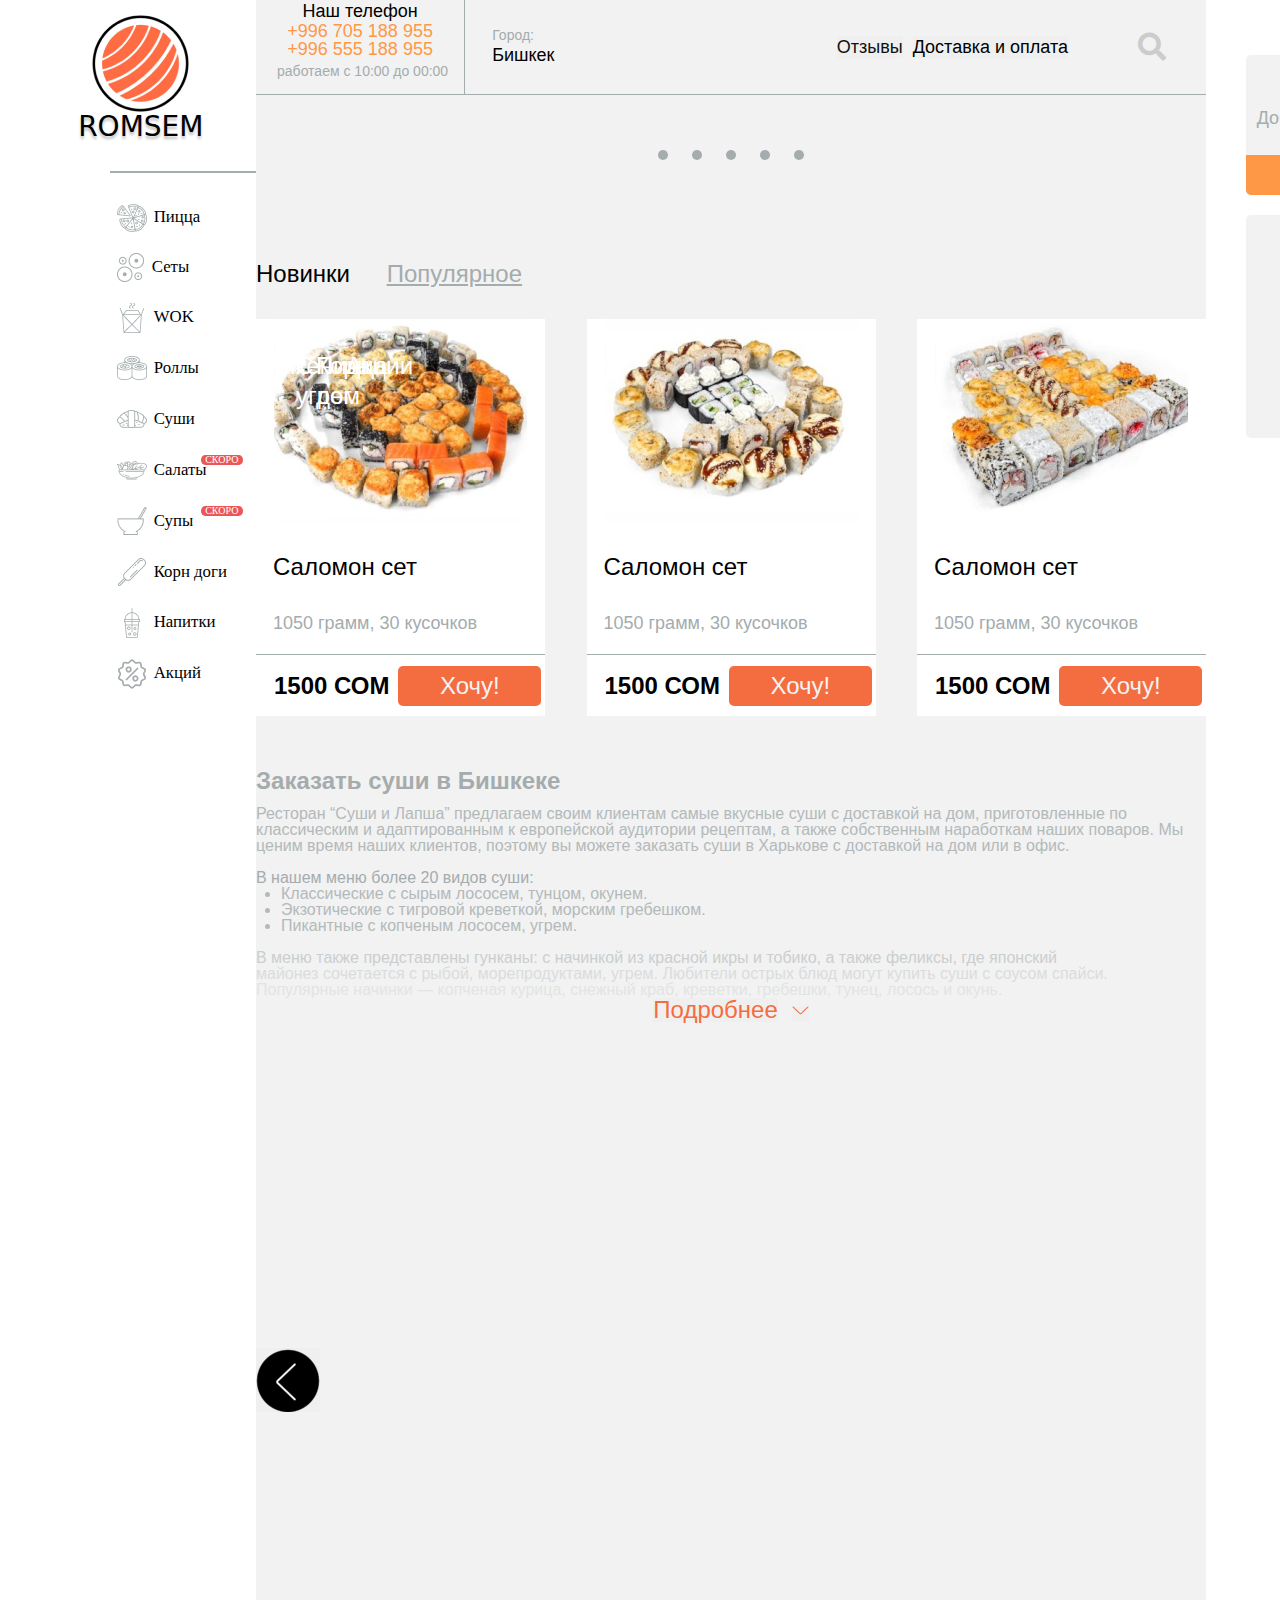
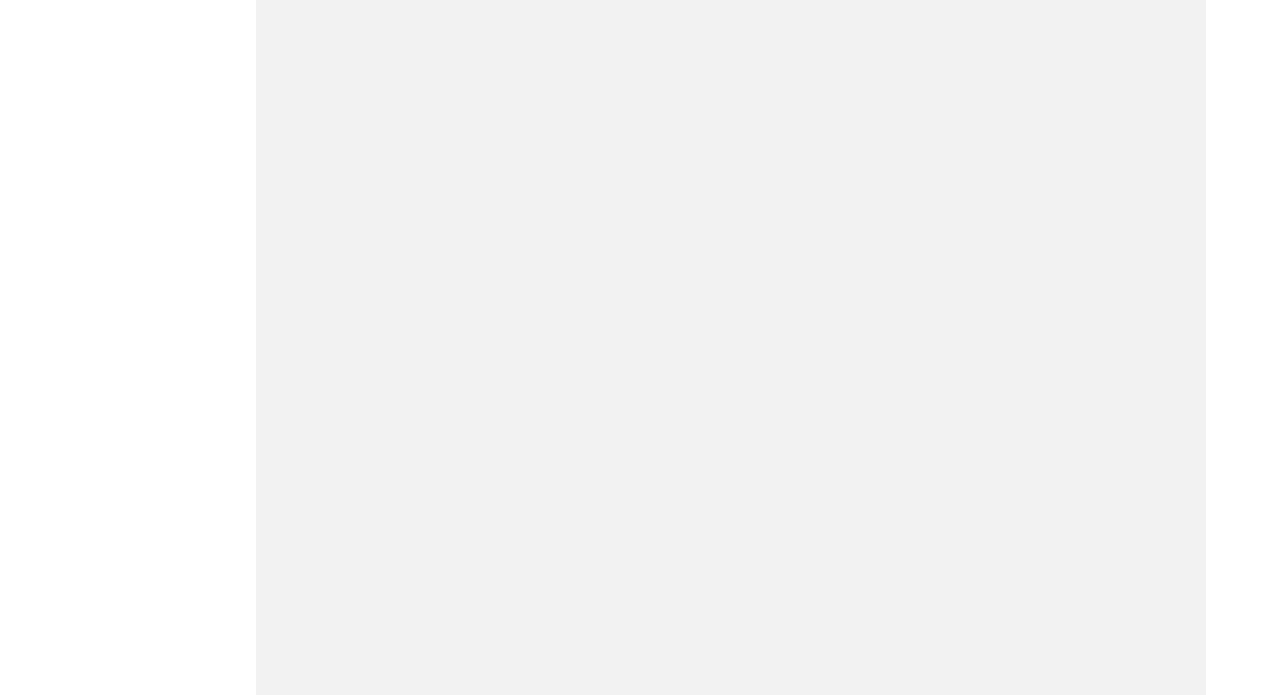
==== commit d10c4a5d: "Version 2" ====
--- a/index.html
+++ b/index.html
@@ -16,7 +16,7 @@
     <div class = 'left_sidebar'>
         <figure class = 'left_sidebar_logo'>
             <div class = 'left_sidebar_logo_image'>
-                <img src = '../img/left_sidebar/logo.png'>  
+                <img src = './img/left_sidebar/logo.png'>  
                 <figcaption><span>ROMSEM</span></figcaption>  
             </div> 
         </figure>
@@ -27,60 +27,60 @@
             <div class = 'left_sidebar_menu'>
                 <ul class='left_sidebar_menu_list'>
                     <li>
-                        <img src = '../img/left_sidebar/pizza.png'>
+                        <img src = './img/left_sidebar/pizza.png'>
                         <span class = 'left_sidebar_menu_text'>Пицца</span>
                         <span class = 'left_sidebar_menu_soon hide'>СКОРО</span>
                     </li>
                     <li >
-                        <img src = '../img/left_sidebar/sets.png'>
+                        <img src = './img/left_sidebar/sets.png'>
                         <span class = 'left_sidebar_menu_text'>Сеты</span>
                         <span class = 'left_sidebar_menu_soon hide'>СКОРО</span>
                     </li>
                 </ul>
                     <li >
-                        <img src = '../img/left_sidebar/wok.png'>
+                        <img src = './img/left_sidebar/wok.png'>
                         <span class = 'left_sidebar_menu_text'>WOK</span>
                         <span class = 'left_sidebar_menu_soon hide'>СКОРО</span>
                     </li>
                 </ul>
                     <li >
-                        <img src = '../img/left_sidebar/rolls.png'>
+                        <img src = './img/left_sidebar/rolls.png'>
                         <span class = 'left_sidebar_menu_text'>Роллы</span>
                         <span class = 'left_sidebar_menu_soon hide'>СКОРО</span>
                     </li>
                 </ul>
                     <li >
-                        <img src = '../img/left_sidebar/sushi.png'>
+                        <img src = './img/left_sidebar/sushi.png'>
                         <span class = 'left_sidebar_menu_text'>Суши</span>
                         <span class = 'left_sidebar_menu_soon hide'>СКОРО</span>
                     </li>
                 </ul>
                     <li >
-                        <img src = '../img/left_sidebar/salats.png'>
+                        <img src = './img/left_sidebar/salats.png'>
                         <span class = 'left_sidebar_menu_text'>Салаты</span>
                         <span class = 'left_sidebar_menu_soon'>СКОРО</span>
                     </li>
                 </ul>
                     <li >
-                        <img src = '../img/left_sidebar/soup.png'>
+                        <img src = './img/left_sidebar/soup.png'>
                         <span class = 'left_sidebar_menu_text'>Супы</span>
                         <span class = 'left_sidebar_menu_soon '>СКОРО</span>
                     </li>
                 </ul>
                     <li >
-                        <img src = '../img/left_sidebar/corndogs.png'>
+                        <img src = './img/left_sidebar/corndogs.png'>
                         <span class = 'left_sidebar_menu_text'>Корн доги</span>
                         <span class = 'left_sidebar_menu_soon hide'>СКОРО</span>
                     </li>
                 </ul>
                     <li >
-                        <img src = '../img/left_sidebar/drink.png'>
+                        <img src = './img/left_sidebar/drink.png'>
                         <span class = 'left_sidebar_menu_text'>Напитки</span>
                         <span class = 'left_sidebar_menu_soon hide'>СКОРО</span>
                     </li>
                 </ul>
                     <li >
-                        <img src = '../img/left_sidebar/actions.png'>
+                        <img src = './img/left_sidebar/actions.png'>
                         <span class = 'left_sidebar_menu_text'>Акций</span>
                     </li>
                 </ul>
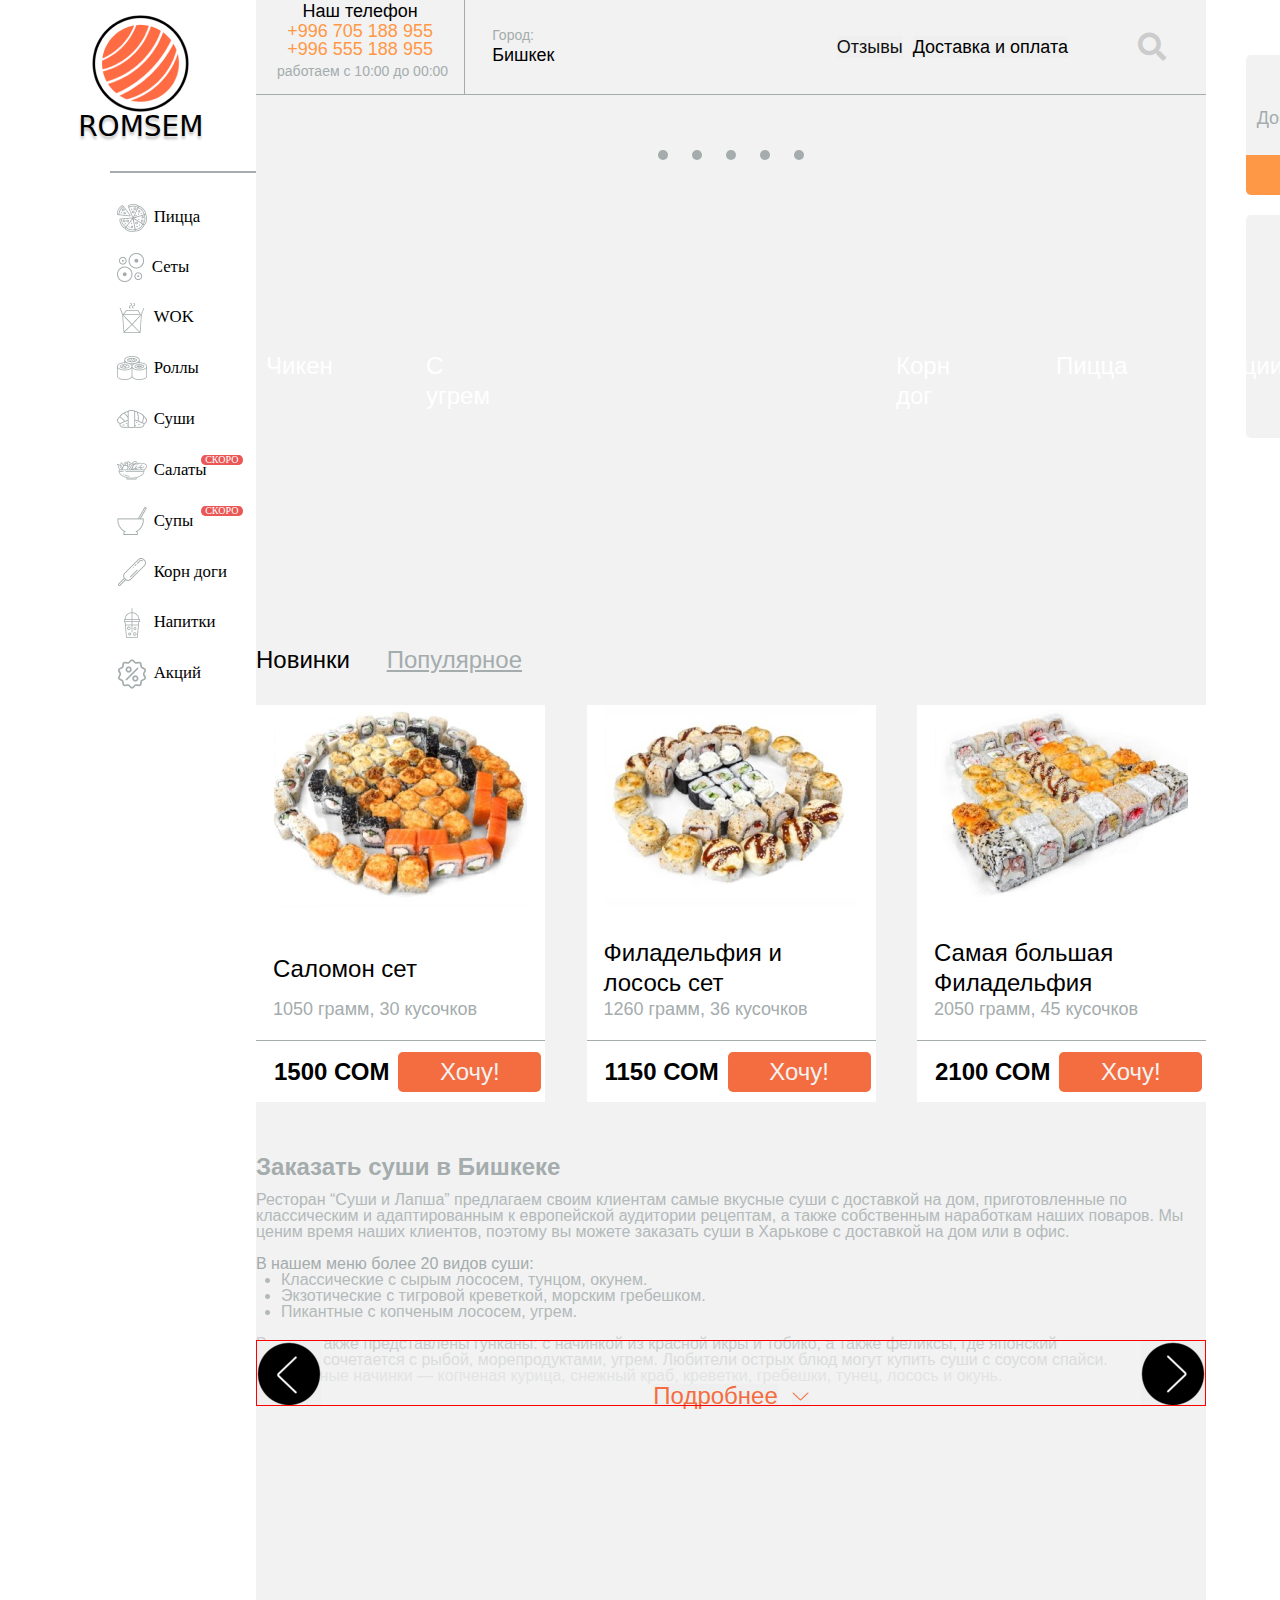
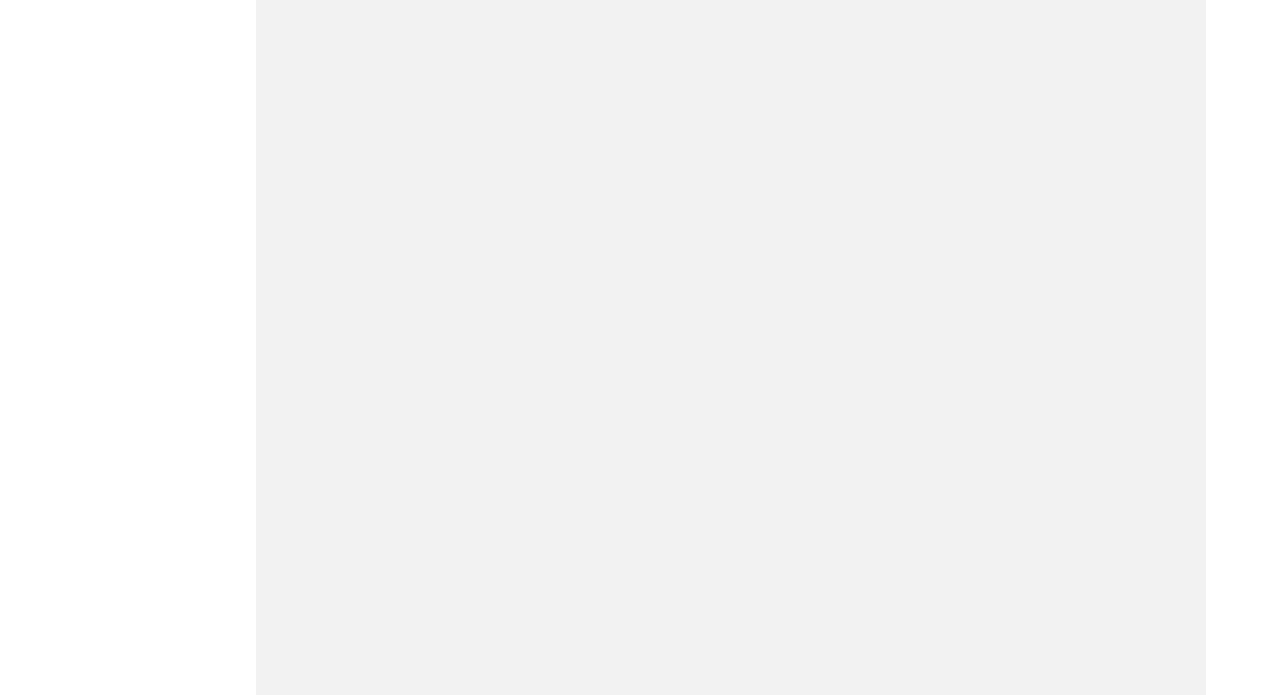
==== commit ed714c6a: "Поправил блоки slider product" ====
--- a/index.html
+++ b/index.html
@@ -16,7 +16,7 @@
     <div class = 'left_sidebar'>
         <figure class = 'left_sidebar_logo'>
             <div class = 'left_sidebar_logo_image'>
-                <img src = './img/left_sidebar/logo.png'>  
+                <img src = '../img/left_sidebar/logo.png'>  
                 <figcaption><span>ROMSEM</span></figcaption>  
             </div> 
         </figure>
@@ -27,60 +27,60 @@
             <div class = 'left_sidebar_menu'>
                 <ul class='left_sidebar_menu_list'>
                     <li>
-                        <img src = './img/left_sidebar/pizza.png'>
+                        <img src = '../img/left_sidebar/pizza.png'>
                         <span class = 'left_sidebar_menu_text'>Пицца</span>
                         <span class = 'left_sidebar_menu_soon hide'>СКОРО</span>
                     </li>
                     <li >
-                        <img src = './img/left_sidebar/sets.png'>
+                        <img src = '../img/left_sidebar/sets.png'>
                         <span class = 'left_sidebar_menu_text'>Сеты</span>
                         <span class = 'left_sidebar_menu_soon hide'>СКОРО</span>
                     </li>
                 </ul>
                     <li >
-                        <img src = './img/left_sidebar/wok.png'>
+                        <img src = '../img/left_sidebar/wok.png'>
                         <span class = 'left_sidebar_menu_text'>WOK</span>
                         <span class = 'left_sidebar_menu_soon hide'>СКОРО</span>
                     </li>
                 </ul>
                     <li >
-                        <img src = './img/left_sidebar/rolls.png'>
+                        <img src = '../img/left_sidebar/rolls.png'>
                         <span class = 'left_sidebar_menu_text'>Роллы</span>
                         <span class = 'left_sidebar_menu_soon hide'>СКОРО</span>
                     </li>
                 </ul>
                     <li >
-                        <img src = './img/left_sidebar/sushi.png'>
+                        <img src = '../img/left_sidebar/sushi.png'>
                         <span class = 'left_sidebar_menu_text'>Суши</span>
                         <span class = 'left_sidebar_menu_soon hide'>СКОРО</span>
                     </li>
                 </ul>
                     <li >
-                        <img src = './img/left_sidebar/salats.png'>
+                        <img src = '../img/left_sidebar/salats.png'>
                         <span class = 'left_sidebar_menu_text'>Салаты</span>
                         <span class = 'left_sidebar_menu_soon'>СКОРО</span>
                     </li>
                 </ul>
                     <li >
-                        <img src = './img/left_sidebar/soup.png'>
+                        <img src = '../img/left_sidebar/soup.png'>
                         <span class = 'left_sidebar_menu_text'>Супы</span>
                         <span class = 'left_sidebar_menu_soon '>СКОРО</span>
                     </li>
                 </ul>
                     <li >
-                        <img src = './img/left_sidebar/corndogs.png'>
+                        <img src = '../img/left_sidebar/corndogs.png'>
                         <span class = 'left_sidebar_menu_text'>Корн доги</span>
                         <span class = 'left_sidebar_menu_soon hide'>СКОРО</span>
                     </li>
                 </ul>
                     <li >
-                        <img src = './img/left_sidebar/drink.png'>
+                        <img src = '../img/left_sidebar/drink.png'>
                         <span class = 'left_sidebar_menu_text'>Напитки</span>
                         <span class = 'left_sidebar_menu_soon hide'>СКОРО</span>
                     </li>
                 </ul>
                     <li >
-                        <img src = './img/left_sidebar/actions.png'>
+                        <img src = '../img/left_sidebar/actions.png'>
                         <span class = 'left_sidebar_menu_text'>Акций</span>
                     </li>
                 </ul>
@@ -88,6 +88,8 @@
             </div>
 
     </div>
+    <!-- end-left-bar ------------------------------>
+
     <!-- main ----------------------------------->
     <div class="main">
     <!-- header ----------------------------->
@@ -105,9 +107,7 @@
                     <p class="city">Бишкек</p>
                 </div>
 
-                <div class="header__wrap-content">
-                    <!-- <div class="header__comment"><a href="#">Отзывы</a></div>
-                    <div class="header__render"><a href="#" aria-haspopup="true">Доставка и оплата</a></div>                -->
+                <div class="header__wrap-content">                   
                     <button class="header__comment">Отзывы</button>
                     <div class="dropdown">
                         
@@ -125,24 +125,8 @@
                           <a href="#">Сначала дороже</a>
                           <a href="#">Количество кусочков</a>
                           <a href="#">Вес</a>
-                        </div>
-                                        
-                    <!-- <ul>
-                        <li class="header__comment"><a href="#">Отзывы</a></li>
-                        <li class="header__render"><a href="#" aria-haspopup="true">Доставка и оплата</a></li>
-                            <ul class="dropdown" aria-label="submenu">
-                                <li><a href="#"class="sorting" >Сортировка</a></li>
-                                <li><a href="#">По умолчанию</a></li>
-                                <li><a href="#">По умолчанию</a></li>
-                                <li><a href="#">Название</a></li>
-                                <li><a href="#">Сначала дешевле</a></li>
-                                <li><a href="#">Сначала дороже</a></li>
-                                <li><a href="#">Количество кусочков</a></li>
-                                <li><a href="#">Вес</a></li>
-                            </ul>                                
-                    </ul> -->
-                                                    
-                        
+                        </div>                             
+                                 
                      </div>  
                     <div class="fas fa-search fa-2x "></div>     
                  </div> 
@@ -150,12 +134,8 @@
         </header>
         <!-- btn__slider ------------------------------------------->
         <div class="btn__slider">
-                <button class="btn__slider-left">  
-                    <img src="./img/Left.png" alt="">
-                 
-                </button> 
-         
-            <button class="btn__slider-right"> <img src="./img/right.png" alt=""> </button>
+            <button class="btn__slider-left"><img src="./img/Left.png" alt=""></button>                
+            <button class="btn__slider-right"><img src="./img/right.png" alt=""> </button>
         </div>
     <!-- main-content ----------------------->
     <div class="main-content">
@@ -170,29 +150,38 @@
             <div class="dot"></div>
             <div class="dot"></div>
             <div class="dot"></div>
-    </div>
+        </div>
     <!-- section ---------------------------------->
-     <section > <!--сделать класс -->
-         <article > <!--переделать все в отдельные болки и сделать классы -->
+     <section class="main__section" > <!--сделать класс -->
+        
+        <article class="cursor"> <!--переделать все в отдельные болки и сделать классы -->
             <img src="./img/С лососем.png" alt="" left='0'> 
             <p class="text">Чикен</p>
         </article>
-        <article>
-            <img src="./img/С угрем.png" alt=""> 
-            <p class="text">С угрем</p>  
+
+        <article class="section__two ">
+            <div class="two__text cursor">
+                <img src="./img/С угрем.png" alt=""> 
+                <p class="text">С угрем</p>
+            </div> 
+
+            <div class="two__text cursor" >
+                <img src="./img/Без мяса.png" alt="">
+                <p class="text">Корн дог</p>   
+            </div>
+            
         </article>
-        <article>
-            <img src="./img/Без мяса.png" alt="">
-            <p class="text">Корн дог</p> 
-        </article>
-        <article>
+      
+         <article class="cursor">
             <img src="./img/С филадельфией.png" alt="">
             <p class="text">Пицца</p> 
-        </article>
-        <article>
+        </article> 
+
+        <article class="cursor">
             <img src="./img/Акции.png" alt="">
             <p class="text">Акции</p> 
-        </article>
+        </article> 
+
     </section>
 
         <div class="offer">
@@ -203,31 +192,31 @@
         <div class="content__product">
             <div class="product__box">
                 <div class="product__img"> <img src="./img/Rectangle 3.png" alt="">  </div>
-                <p class="product__titl">Саломон сет</p>
+                <p class="product__titl-one">Саломон сет</p>
                 <p class="product__description">1050 грамм, 30 кусочков</p>
                 <div class="product__wrap">                
-                <span class="product__price">1500 СОМ</span>
-                <button class="product__btn">Хочу!</button>
-            </div>
+                     <span class="product__price">1500 СОМ</span>
+                    <button class="product__btn">Хочу!</button>
+                </div>
             </div>          
        
         
             <div class="product__box">
                 <div class="product__img"> <img src="./img/product2.png" alt="">  </div>
-                <p class="product__titl">Саломон сет</p>
-                <p class="product__description">1050 грамм, 30 кусочков</p>
+                <p class="product__titl">Филадельфия и <br> лосось сет</p>
+                <p class="product__description">1260 грамм, 36 кусочков</p>
                 <div class="product__wrap">                
-                <span class="product__price">1500 СОМ</span>
+                <span class="product__price">1150 СОМ</span>
                 <button class="product__btn">Хочу!</button>
             </div>
             </div>          
        
             <div class="product__box">
                 <div class="product__img"> <img src="./img/Product3.png" alt=""></div>
-                <p class="product__titl">Саломон сет</p>
-                <p class="product__description">1050 грамм, 30 кусочков</p>
+                <p class="product__titl">Самая большая Филадельфия</p>
+                <p class="product__description">2050 грамм, 45 кусочков</p>
                 <div class="product__wrap">                
-                <span class="product__price">1500 СОМ</span>
+                <span class="product__price">2100 СОМ</span>
                 <button class="product__btn">Хочу!</button>
             </div>
             </div>          
@@ -261,6 +250,7 @@
          </div>
     </div>
     </div>
+    <!--end-main ----------------------------------->
 
     <!-- right-bar ------------------------------------>
     <div class="right-bar">            
@@ -278,6 +268,7 @@
             <p class="map-text">И узнайте время доставки</p>
         </div>    
     </div> 
+    <!--end-right-bar ------------------------------------>
 
     </div>
 
--- a/style.css
+++ b/style.css
@@ -36,17 +36,59 @@
 
 h1,h2,h3,h4,h5,h6{font-size:inherit;font-weight: 400;}
 /*--------------------*/
-body{
-    font-family: 'Arial', sans-serif;
-    
-}
+@import url("./fonts/dinpro/stylesheet.css");
+@import url("./fonts/nexa/stylesheet.css"); 
+
+ /* @font-face {
+    font-family: "dinpro";
+    src: url("./fonts/dinpro/stylesheet.css");
+}  */
+/* @font-face {
+    font-family: 'DIN Pro';
+    src: url('DINPro-Medium.eot');
+    src: local('DIN Pro Medium'), local('DINPro-Medium'),
+        url('DINPro-Medium.eot?#iefix') format('embedded-opentype'),
+        url('DINPro-Medium.woff2') format('woff2'),
+        url('DINPro-Medium.woff') format('woff'),
+        url('DINPro-Medium.ttf') format('truetype');
+    font-weight: 500;
+    font-style: normal;
+} */
+/* @font-face {
+    font-family: 'DIN Pro';
+    src: url('DINPro-Bold.eot');
+    src: local('DIN Pro Bold'), local('DINPro-Bold'),
+        url('DINPro-Bold.eot?#iefix') format('embedded-opentype'),
+        url('DINPro-Bold.woff2') format('woff2'),
+        url('DINPro-Bold.woff') format('woff'),
+        url('DINPro-Bold.ttf') format('truetype');
+    font-weight: bold;
+    font-style: normal;
+}
+
+@font-face {
+    font-family: 'DIN Pro';
+    src: url('DINPro.eot');
+    src: local('DIN Pro'), local('DINPro'),
+        url('DINPro.eot?#iefix') format('embedded-opentype'),
+        url('DINPro.woff2') format('woff2'),
+        url('DINPro.woff') format('woff'),
+        url('DINPro.ttf') format('truetype');
+    font-weight: normal;
+    font-style: normal;
+} */
+
+ body{
+    font-family:'Arial', sans-serif;
+    
+} 
+
  * {
      box-sizing: border-box;
      
 }
  
-@import url("./fonts/dinpro/stylesheet.css");
-@import url("./fonts/nexa/stylesheet.css");
+
 
 .project{
     max-width: 1930px;/*вернуть 1920*/
@@ -138,6 +180,7 @@
     width: 1170px; /*1170px*/
     height: 2295px;
     background: #F2F2F2;
+    position: relative;
    
 }
 
@@ -306,8 +349,8 @@
 
 .main-content{
     width: 950px; /*950px*/
-    height: 470px;
-
+    /* height: 470px; */
+    position: relative; /*проверить как работает*/
     margin: auto;
     display: flex;
     flex-direction: column; 
@@ -335,37 +378,28 @@
 
 /* section =============================*/
 
-section{ /*Оптимизировать*/
-    display: flex;
-    flex-wrap: wrap;
-        
-    width: 950px;
-    height: 470px;
-
+.main__section{ /*Оптимизировать*/
+    width: 950px; 
+    height: 430px;
+    display: flex; 
+    justify-content: space-between;
+    align-content: space-between; 
+    flex-wrap: wrap;  
+    line-height: 0;  
     margin: 31px 0 24px 0;
 
 }
-article{
-    position: relative;
-    cursor: pointer;
-    
-}
-article:first-child{
-    margin-left: 0;
-    margin-bottom:30px ;
-    
-}
-article:nth-child(2){
-    margin-left: 30px;
-
-}
-article:nth-child(3){
-    margin-left: 20px;
-
-}
-article:nth-child(5){
-    margin-left: 30px;
-
+article{        
+    position: relative;     
+    
+}
+.section__two{
+    width: 470px;
+    display: flex;
+    justify-content: space-between;
+}
+.cursor{
+    cursor: pointer;
 }
 .text{
     font-style: normal;
@@ -375,15 +409,21 @@
     color: #FFFFFF;
 
     position: absolute;
-    left: 10px;
+    left: 10px; 
     top: 160px;
-}
+} 
+.two__text{
+position: relative;
+}
+
+/*offer================================*/
 .offer{    
     width: 100%;
     font-weight: 500;
     font-size: 24px;
     line-height: 30px;
 }
+
 .offer span{
     cursor: pointer;
 }
@@ -401,6 +441,7 @@
     justify-content: space-between;
     
 }
+
 .product__box{
     width: 289px;
     height: 397px;    
@@ -411,7 +452,7 @@
     padding: 0 18px; 
 }
 .product__titl{
-    font-style: normal;
+    /* font-style: normal; */
     font-weight: 500;
     font-size: 24px;
     line-height: 30px;
@@ -419,8 +460,16 @@
     padding-left: 17px; /* Проверить отступы по ленейке*/
     
 }
+.product__titl-one{
+    font-weight: 500;
+    font-size: 24px;
+    line-height: 30px;
+    margin: 46px 0 14px 0; /* Проверить отступы по ленейке*/
+    padding-left: 17px;
+}
+
 .product__description{
-    padding: 30px 0 0 17px;/* Проверить отступы по ленейке*/
+    padding: 0 0 0 17px;/* Проверить отступы по ленейке*/
     font-style: normal;
     font-weight: 400;
     font-size: 18px;
@@ -430,12 +479,14 @@
     color: #A4ACAD;
 
 }
+
 .product__wrap{
     width: 100%;
     border-top: 0.5px solid #A4ACAD;
     margin-top: 20px; /* Проверить отступы по ленейке*/
     
 }
+
 .product__price{
     font-style: normal;
     font-weight: 700;
@@ -459,15 +510,18 @@
 
 /* btn__slider======================================= */
 .btn__slider{
-    /* display: flex;
-    justify-content: space-between; */
-    position: absolute;
-    top: 1348px;
+    display: flex;
+    justify-content: space-between; 
+    width: 100%;
+    position: absolute;  
+    top: 1340px;
+    border: 1px solid red;
+    z-index: 100;
 }
 
 .btn__slider-right{
-    left: 1062px;
-    position: absolute;    
+    /* left: 1062px;
+    position: absolute;     */
     
 }
 
@@ -505,8 +559,7 @@
 }
 .presentation__text-bac{
     /* opacity: 0.5;  */
-  
-    
+     
 }
 .presentation__text-bac p:nth-child(1){
     opacity: 0.5;
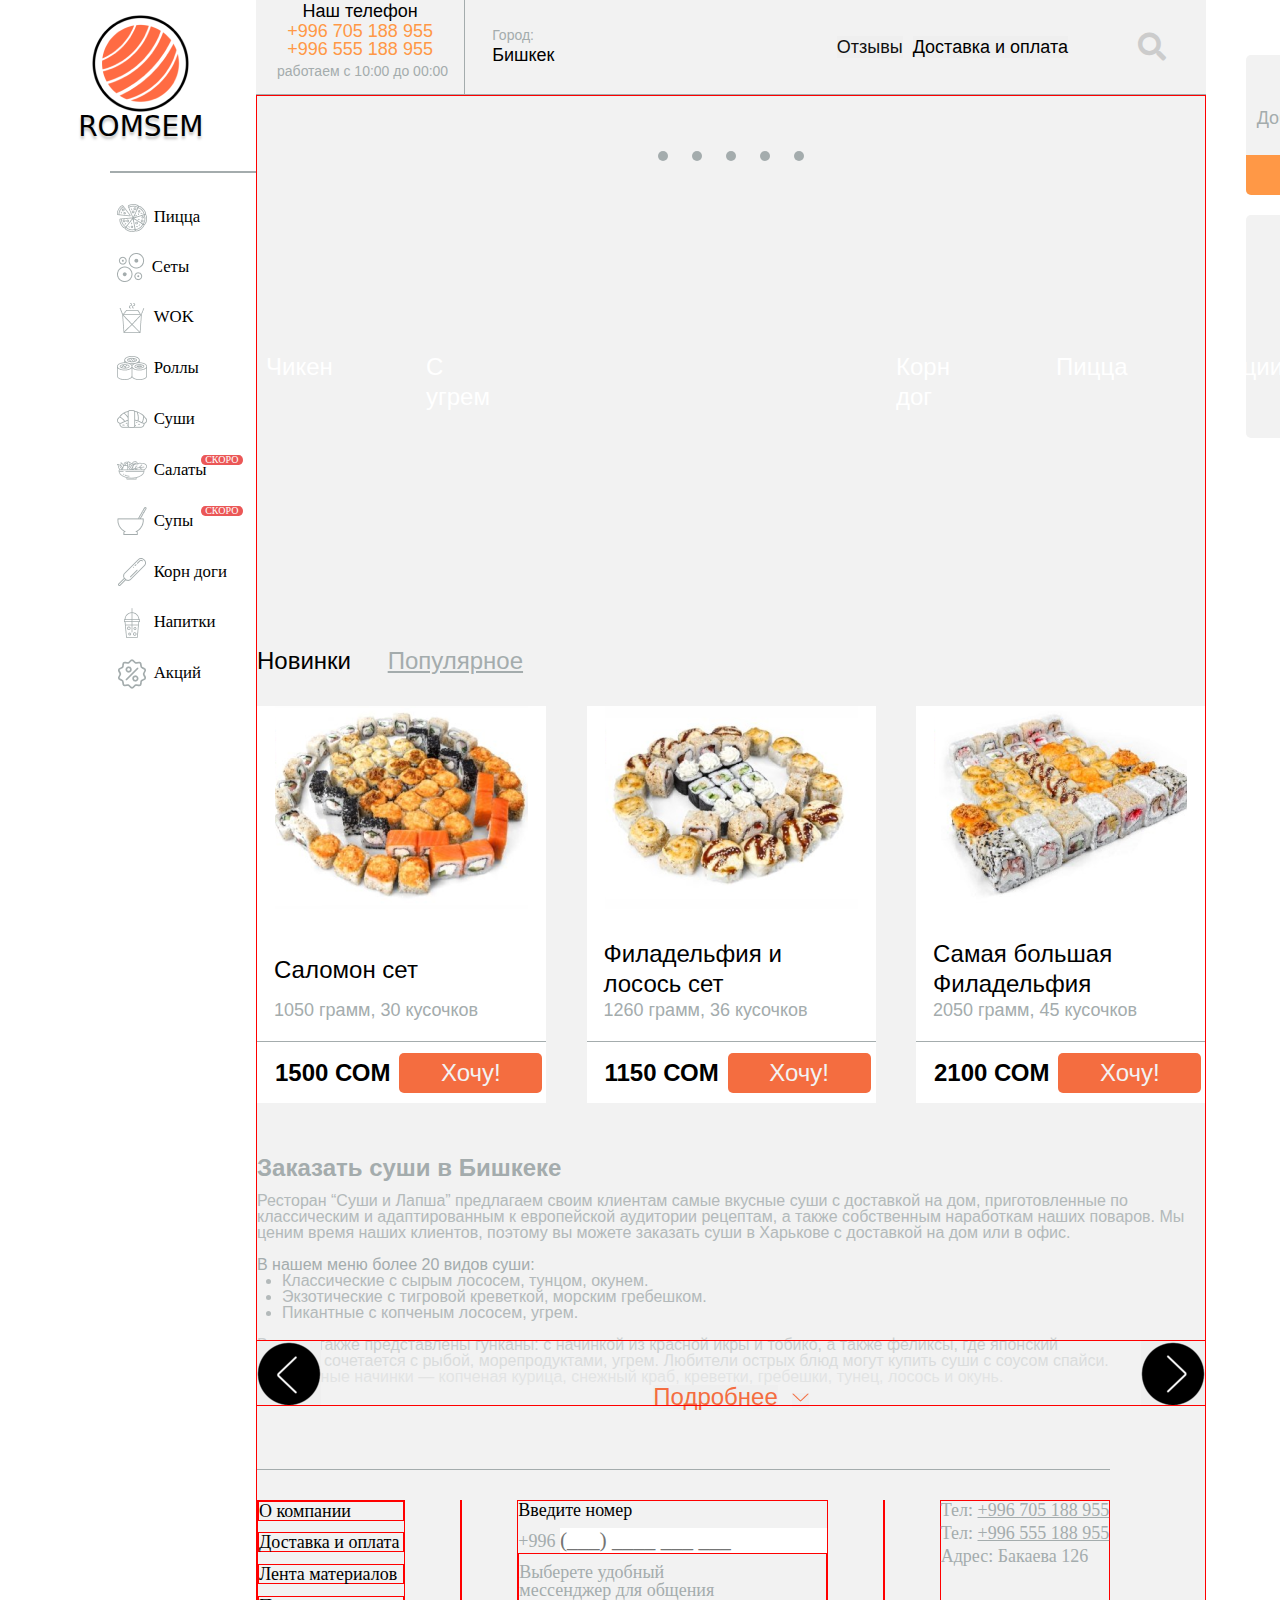
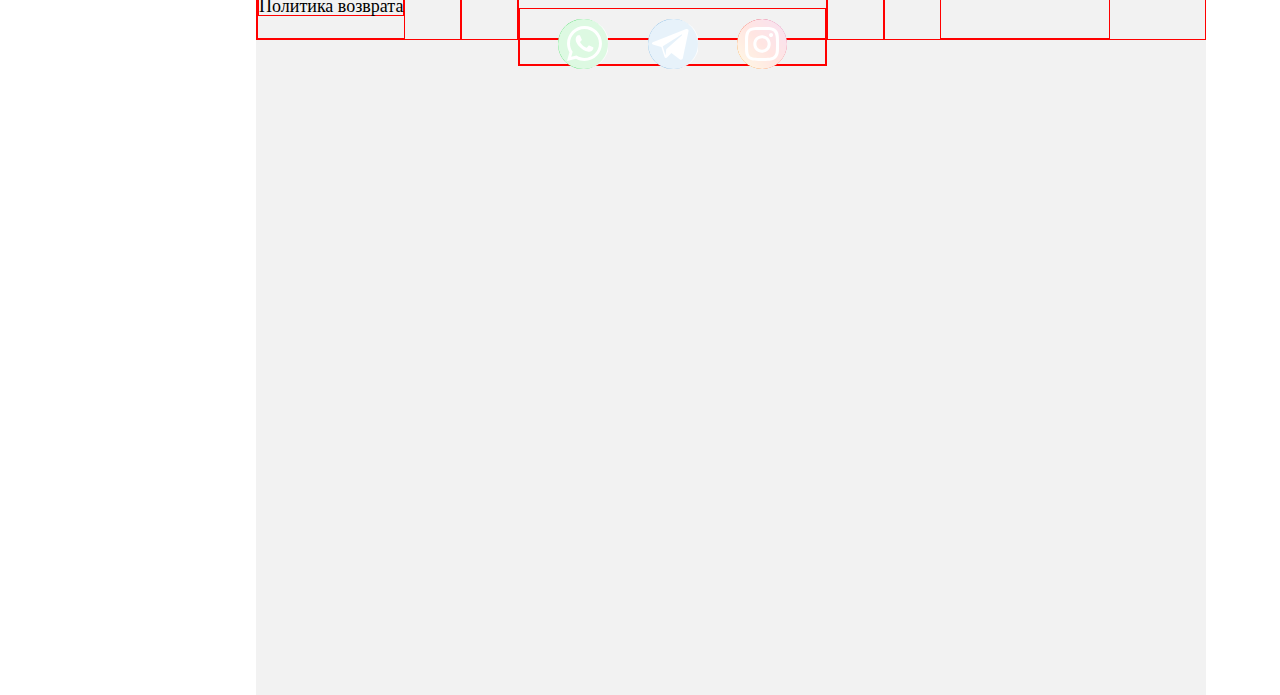
==== commit d0b222e8: "поправил блок Footer" ====
--- a/index.html
+++ b/index.html
@@ -16,7 +16,7 @@
     <div class = 'left_sidebar'>
         <figure class = 'left_sidebar_logo'>
             <div class = 'left_sidebar_logo_image'>
-                <img src = '../img/left_sidebar/logo.png'>  
+                <img src = './img/left_sidebar/logo.png'>  
                 <figcaption><span>ROMSEM</span></figcaption>  
             </div> 
         </figure>
@@ -27,60 +27,60 @@
             <div class = 'left_sidebar_menu'>
                 <ul class='left_sidebar_menu_list'>
                     <li>
-                        <img src = '../img/left_sidebar/pizza.png'>
+                        <img src = './img/left_sidebar/pizza.png'>
                         <span class = 'left_sidebar_menu_text'>Пицца</span>
                         <span class = 'left_sidebar_menu_soon hide'>СКОРО</span>
                     </li>
                     <li >
-                        <img src = '../img/left_sidebar/sets.png'>
+                        <img src = './img/left_sidebar/sets.png'>
                         <span class = 'left_sidebar_menu_text'>Сеты</span>
                         <span class = 'left_sidebar_menu_soon hide'>СКОРО</span>
                     </li>
                 </ul>
                     <li >
-                        <img src = '../img/left_sidebar/wok.png'>
+                        <img src = './img/left_sidebar/wok.png'>
                         <span class = 'left_sidebar_menu_text'>WOK</span>
                         <span class = 'left_sidebar_menu_soon hide'>СКОРО</span>
                     </li>
                 </ul>
                     <li >
-                        <img src = '../img/left_sidebar/rolls.png'>
+                        <img src = './img/left_sidebar/rolls.png'>
                         <span class = 'left_sidebar_menu_text'>Роллы</span>
                         <span class = 'left_sidebar_menu_soon hide'>СКОРО</span>
                     </li>
                 </ul>
                     <li >
-                        <img src = '../img/left_sidebar/sushi.png'>
+                        <img src = './img/left_sidebar/sushi.png'>
                         <span class = 'left_sidebar_menu_text'>Суши</span>
                         <span class = 'left_sidebar_menu_soon hide'>СКОРО</span>
                     </li>
                 </ul>
                     <li >
-                        <img src = '../img/left_sidebar/salats.png'>
+                        <img src = './img/left_sidebar/salats.png'>
                         <span class = 'left_sidebar_menu_text'>Салаты</span>
                         <span class = 'left_sidebar_menu_soon'>СКОРО</span>
                     </li>
                 </ul>
                     <li >
-                        <img src = '../img/left_sidebar/soup.png'>
+                        <img src = './img/left_sidebar/soup.png'>
                         <span class = 'left_sidebar_menu_text'>Супы</span>
                         <span class = 'left_sidebar_menu_soon '>СКОРО</span>
                     </li>
                 </ul>
                     <li >
-                        <img src = '../img/left_sidebar/corndogs.png'>
+                        <img src = './img/left_sidebar/corndogs.png'>
                         <span class = 'left_sidebar_menu_text'>Корн доги</span>
                         <span class = 'left_sidebar_menu_soon hide'>СКОРО</span>
                     </li>
                 </ul>
                     <li >
-                        <img src = '../img/left_sidebar/drink.png'>
+                        <img src = './img/left_sidebar/drink.png'>
                         <span class = 'left_sidebar_menu_text'>Напитки</span>
                         <span class = 'left_sidebar_menu_soon hide'>СКОРО</span>
                     </li>
                 </ul>
                     <li >
-                        <img src = '../img/left_sidebar/actions.png'>
+                        <img src = './img/left_sidebar/actions.png'>
                         <span class = 'left_sidebar_menu_text'>Акций</span>
                     </li>
                 </ul>
@@ -248,7 +248,124 @@
             <button class="presentation__btn-vector"><img src="./img/Vector 4.png" alt=""></button>
 
          </div>
+<!-- footer --------------------->
+    <div class="footer">
+        <div class="footer_wrapper">
+
+            <div class="footer_wrapper_documents">
+                <p class="footer_wrapper_documents_content">О компании</p>
+                <p class="footer_wrapper_documents_content">Доставка и оплата</p>
+                <p class="footer_wrapper_documents_content">Лента материалов</p>
+                <p class="footer_wrapper_documents_content">Политика возврата</p>
+            </div>
+
+            <div class="footer_wrapper_line"></div>
+            
+            
+
+
+            <div class="footer_wrapper_socialWebs">
+                <h4 class="footer_wrapper_socialWebs_header">Введите номер</h4>
+                <section class="footer_wrapper_socialWebs_form">
+                    <span class="footer_wrapper_socialWebs_form_prefics">+996</span>
+                    <input class="footer_wrapper_socialWebs_form_input" type="tel" placeholder="(___) ____ ___ ___" />
+                </section>
+                <div class="footer_wrapper_socialWebs">
+                    <span class="footer_wrapper_socialWebs_text">Выберете удобный </br> мессенджер для общения</span>
+                    <div class="footer_wrapper_socialWebs_logos">
+                        <button class="footer_wrapper_socialWebs_btn_watsapp">
+                            <svg width="50" height="50" viewBox="0 0 50 50" fill="none"
+                                xmlns="http://www.w3.org/2000/svg">
+                                <g clip-path="url(#clip0_7_1315)">
+                                    <path
+                                        d="M0 25C0 38.8071 11.1929 50 25 50C38.8071 50 50 38.8071 50 25C50 11.1929 38.8071 0 25 0C11.1929 0 0 11.1929 0 25Z"
+                                        fill="#1BD741" />
+                                    <path
+                                        d="M9 42.0085L11.4491 33.3099C9.8742 30.6343 9.04498 27.5901 9.04498 24.4628C9.04498 14.8338 16.8788 7 26.5078 7C36.1368 7 43.9705 14.8338 43.9705 24.4628C43.9705 34.0919 36.1368 41.9256 26.5078 41.9256C23.5075 41.9256 20.5695 41.1576 17.9705 39.6993L9 42.0085ZM18.4291 36.5224L18.9637 36.8487C21.2297 38.2321 23.8385 38.9634 26.5078 38.9634C34.5034 38.9634 41.0082 32.4584 41.0082 24.4628C41.0082 16.4672 34.5034 9.96227 26.5078 9.96227C18.5122 9.96227 12.0073 16.4672 12.0073 24.4628C12.0073 27.2488 12.7991 29.9542 14.2969 32.2866L14.6568 32.8472L13.2465 37.8565L18.4291 36.5224Z"
+                                        fill="white" />
+                                    <path
+                                        d="M21.6023 16.3351L20.4691 16.2733C20.1132 16.2539 19.7641 16.3728 19.4951 16.6065C18.9457 17.0835 18.0674 18.0058 17.7976 19.2076C17.3953 20.9995 18.017 23.1938 19.6262 25.3881C21.2354 27.5824 24.2342 31.0932 29.537 32.5927C31.2458 33.0759 32.59 32.7501 33.6271 32.0867C34.4485 31.5613 35.0148 30.7179 35.2188 29.7645L35.3998 28.9195C35.4572 28.6509 35.3209 28.3784 35.0714 28.2634L31.2418 26.4982C30.9932 26.3836 30.6984 26.4561 30.5312 26.6727L29.0278 28.6217C28.9142 28.7689 28.7198 28.8273 28.5443 28.7656C27.5147 28.4038 24.066 26.9594 22.1736 23.3143C22.0916 23.1562 22.112 22.9643 22.2284 22.8295L23.6652 21.1673C23.812 20.9976 23.8491 20.7589 23.7609 20.5527L22.1101 16.6906C22.0222 16.485 21.8253 16.3472 21.6023 16.3351Z"
+                                        fill="white" />
+                                    <rect id="watsapp" width="51" height="50" rx="25" fill="white"
+                                        fill-opacity="0.85" />
+
+                                </g>
+                                <defs>
+                                    <clipPath id="clip0_7_1315">
+                                        <rect width="50" height="50" fill="white" />
+                                    </clipPath>
+                                </defs>
+                            </svg>
+                        </button>
+                        <button class="footer_wrapper_socialWebs_btn_telegram">
+                            <svg width="50" height="50" viewBox="0 0 50 50" fill="none"
+                                xmlns="http://www.w3.org/2000/svg">
+                                <path
+                                    d="M0 25C0 38.8071 11.1929 50 25 50C38.8071 50 50 38.8071 50 25C50 11.1929 38.8071 0 25 0C11.1929 0 0 11.1929 0 25Z"
+                                    fill="#61A8DE" />
+                                <path
+                                    d="M38.2122 10.1202L4.77659 23.1497C3.69361 23.5718 3.75921 25.1259 4.87402 25.455L13.3704 27.964L16.5412 38.0254C16.8724 39.0764 18.2042 39.395 18.9752 38.6078L23.368 34.1224L31.9872 40.4491C33.042 41.2233 34.5442 40.6481 34.812 39.3674L40.5205 12.075C40.8 10.7381 39.4848 9.62433 38.2122 10.1202ZM34.0203 16.1771L18.4896 29.9109C18.3348 30.0478 18.2363 30.2373 18.2132 30.4426L17.6153 35.7581C17.5958 35.9314 17.3532 35.9543 17.3014 35.7878L14.8413 27.8606C14.7286 27.4977 14.8755 27.1045 15.1984 26.9043L33.5385 15.5296C33.9603 15.2678 34.3921 15.8484 34.0203 16.1771Z"
+                                    fill="white" />
+                                <rect id="telegram" width="51" height="50" rx="25" fill="white" fill-opacity="0.85" />
+                            </svg>
+                        </button>
+
+                        <button class="footer_wrapper_socialWebs_btn_instagram">
+                            <svg width="50" height="50" viewBox="0 0 50 50" fill="none"
+                                xmlns="http://www.w3.org/2000/svg">
+                                <g clip-path="url(#clip0_83_195)">
+                                    <path
+                                        d="M-0.216677 0.0267644C-4.76142 4.74649 -3.83126 9.76014 -3.83126 24.9914C-3.83126 37.64 -6.03857 50.3199 5.51365 53.3049C9.121 54.2325 41.0836 54.2325 44.6861 53.3001C49.4959 52.0593 53.4093 48.1588 53.9443 41.3575C54.019 40.4082 54.019 9.59149 53.9419 8.62297C53.3732 1.37835 48.9128 -2.79688 43.0354 -3.64252C41.6884 -3.83767 41.4185 -3.8955 34.5074 -3.90754C9.99332 -3.8955 4.61964 -4.98689 -0.216677 0.0267644Z"
+                                        fill="url(#paint0_linear_83_195)" />
+                                    <rect id="instagram" width="51" height="50" rx="25" fill="white"
+                                        fill-opacity="0.85" />
+                                    <path
+                                        d="M25.0004 8.01639C18.0372 8.01639 11.425 7.39746 8.89941 13.8742C7.85618 16.5492 8.00767 20.0232 8.00767 24.9976C8.00767 29.3627 7.86768 33.4652 8.89941 36.1191C11.4193 42.5997 18.0852 41.9788 24.9966 41.9788C31.6644 41.9788 38.5394 42.6725 41.0957 36.1191C42.1408 33.4173 41.9874 29.995 41.9874 24.9976C41.9874 18.3638 42.3537 14.0811 39.1339 10.8658C35.8738 7.60824 31.465 8.01639 24.9928 8.01639H25.0004ZM23.4778 11.0765C38.0024 11.0535 39.8511 9.44011 38.8309 31.8537C38.4684 39.781 32.4277 38.911 25.0023 38.911C11.4634 38.911 11.0741 38.5239 11.0741 24.9899C11.0741 11.2988 12.148 11.0842 23.4778 11.0727V11.0765ZM34.0711 13.8952C32.9455 13.8952 32.0326 14.8073 32.0326 15.9321C32.0326 17.0569 32.9455 17.969 34.0711 17.969C35.1968 17.969 36.1097 17.0569 36.1097 15.9321C36.1097 14.8073 35.1968 13.8952 34.0711 13.8952ZM25.0004 16.2771C20.1812 16.2771 16.2749 20.1822 16.2749 24.9976C16.2749 29.813 20.1812 33.7162 25.0004 33.7162C29.8196 33.7162 33.724 29.813 33.724 24.9976C33.724 20.1822 29.8196 16.2771 25.0004 16.2771ZM25.0004 19.3372C32.489 19.3372 32.4986 30.658 25.0004 30.658C17.5137 30.658 17.5022 19.3372 25.0004 19.3372Z"
+                                        fill="white" />
+                                </g>
+                                <defs>
+                                    <linearGradient id="paint0_linear_83_195" x1="-0.105782" y1="50.2213" x2="53.6352"
+                                        y2="3.70001" gradientUnits="userSpaceOnUse">
+                                        <stop stop-color="#FFDD55" />
+                                        <stop offset="0.5" stop-color="#FF543E" />
+                                        <stop offset="1" stop-color="#C837AB" />
+                                    </linearGradient>
+                                    <clipPath id="clip0_83_195">
+                                        <rect width="50" height="50" rx="25" fill="white" />
+                                    </clipPath>
+                                </defs>
+                            </svg>
+                        </button>
+
+                    </div>
+                </div>
+            </div>
+            
+            
+            <div class="footer_wrapper_line"></div>
+            
+            
+            
+            <div class="footer_wrapper_contacts">
+                <p class="footer_wrapper_contacts_row">Тел: <span class="footer_wrapper_contacts_row_number">
+                        +996 705 188 955</span>
+                    </p>
+                <p class="footer_wrapper_contacts_row">Тел:
+                    <span class="footer_wrapper_contacts_row_number"> +996 555 188 955 </span>
+                </p>
+                <p class="footer_wrapper_contacts_row">
+                    <span class="footer_wrapper_contacts_row_adress"> Адрес: Бакаева 126 </span>
+                </p>
+            </div>
+
+        </div>
     </div>
+
+
+    </div>
+    
+
+
     </div>
     <!--end-main ----------------------------------->
 
@@ -270,6 +387,8 @@
     </div> 
     <!--end-right-bar ------------------------------------>
 
+    
+
     </div>
 
     
--- a/style.css
+++ b/style.css
@@ -95,6 +95,7 @@
      /* 2295 px*/
     margin: 0 auto;
     display: flex;
+    position: relative;
 }
 
 
@@ -350,11 +351,12 @@
 .main-content{
     width: 950px; /*950px*/
     /* height: 470px; */
-    position: relative; /*проверить как работает*/
+   /* position: relative; проверить как работает*/
     margin: auto;
     display: flex;
     flex-direction: column; 
     align-items: center;
+    border: 1px solid red;
        
 }
 .main-banner{    
@@ -376,7 +378,7 @@
     background: #FF9846;
 }
 
-/* section =============================*/
+/* section ==============================*/
 
 .main__section{ /*Оптимизировать*/
     width: 950px; 
@@ -586,6 +588,118 @@
     color: #F46D40;
 
 }
+
+.footer {
+    margin-top: 60px; 
+    /* margin-left: auto;
+    margin-right: auto; */
+    width: 100%;
+    height: 170px; 
+}
+
+.footer_wrapper {
+    display: flex;
+    border-top: 0.5px solid rgba(164, 172, 173, 1);
+    justify-content: space-between;
+    width: 90%;
+    height: 100%;
+    font-family: 'DIN Pro';
+    font-size: large;
+    padding-top: 30px;
+}
+
+.footer_wrapper div {
+    display: flex;
+    flex-direction: column;
+    border: 1px solid red;
+    
+}
+.footer_wrapper_documents{
+    
+}
+.footer_wrapper_documents_content{
+    margin-bottom:8%;
+    border: 1px solid red;
+}
+
+.footer_wrapper_documents_content:hover {
+    cursor: pointer;
+}
+
+.footer_wrapper_line{
+    border-left: 0.5px solid rgba(164, 172, 173, 1) ;
+    height:100% ;
+}
+
+
+.footer_wrapper_socialWebs_header {
+    color: black;
+    margin-bottom:3%; 
+}
+
+.footer_wrapper_socialWebs_form_prefics {
+    font-style: inherit;
+    font-size: large;
+    color: rgba(164, 172, 173, 1);
+}
+
+.footer_wrapper_socialWebs_form_input {
+    border: none;
+    font-style: inherit;
+    font-size: larger;
+    color: rgba(164, 172, 173, 1);
+}
+
+.footer_wrapper_socialWebs_form_input:focus-visible {
+    outline: none;
+}
+
+.footer_wrapper_socialWebs_text {
+    color: rgba(164, 172, 173, 1);
+    margin-top: 3% ;
+    margin-bottom: 3% ;
+}
+
+.footer_wrapper_socialWebs_logos {
+    padding-top: 10px;
+    flex-direction: row !important;
+    justify-content: space-evenly !important;
+}
+
+
+.footer_wrapper_socialWebs button {
+    box-sizing: border-box;
+    width: 18%;
+    height: 3.2rem;
+    border: none;
+    background-color: rgba(0, 0, 0, 0)
+}
+
+.footer_wrapper_socialWebs button svg:hover {
+    cursor: pointer;
+    transition: 1s;
+    transform: scale(1.2);
+}
+
+.footer_wrapper_socialWebs_btn_watsapp svg:hover #watsapp,
+.footer_wrapper_socialWebs_btn_telegram svg:hover #telegram,
+.footer_wrapper_socialWebs_btn_instagram svg:hover #instagram {
+    fill: none;
+}
+
+.footer_wrapper_contacts {
+    color:rgba(164, 172, 173, 1) ;
+}
+
+.footer_wrapper_contacts_row{
+    margin-bottom:3%;
+}
+
+.footer_wrapper_contacts_row_number{
+    text-decoration:underline ;
+}
+
+
 /* right-bar========================================== */
 
 .right-bar{
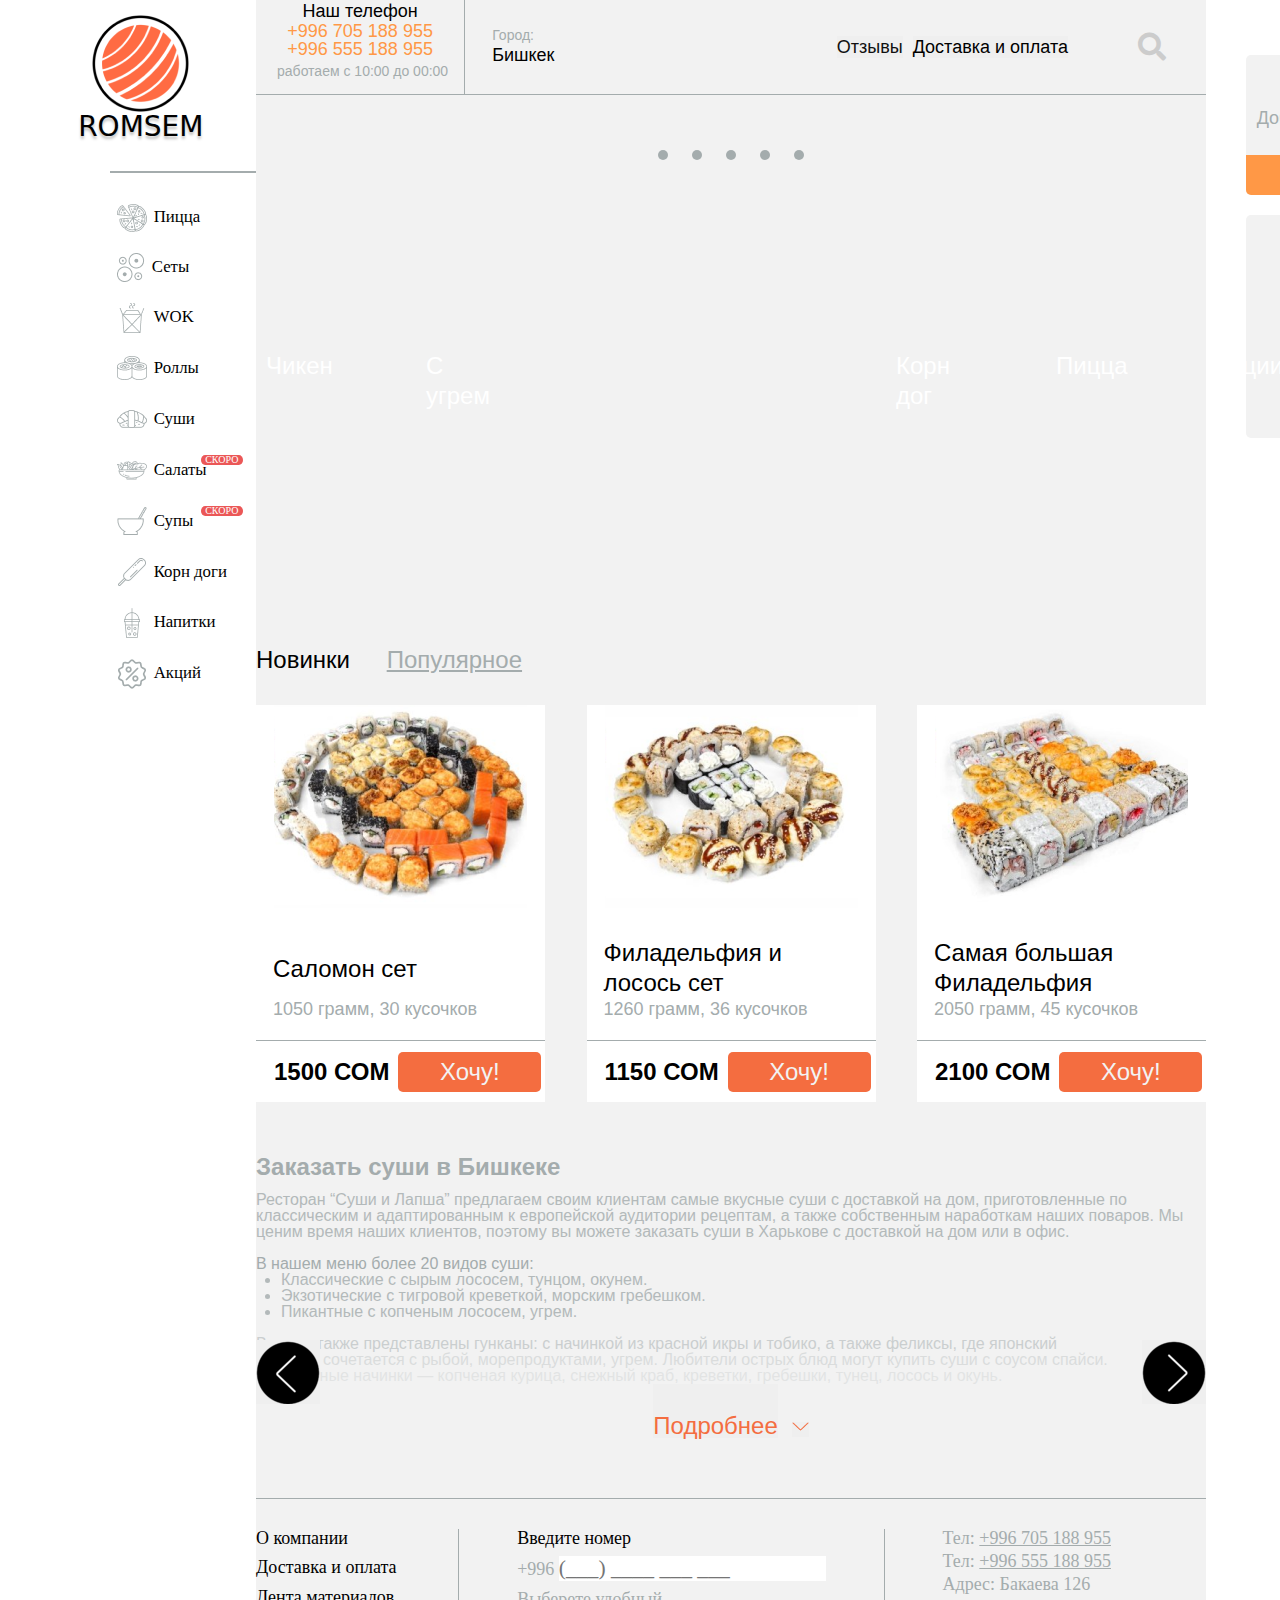
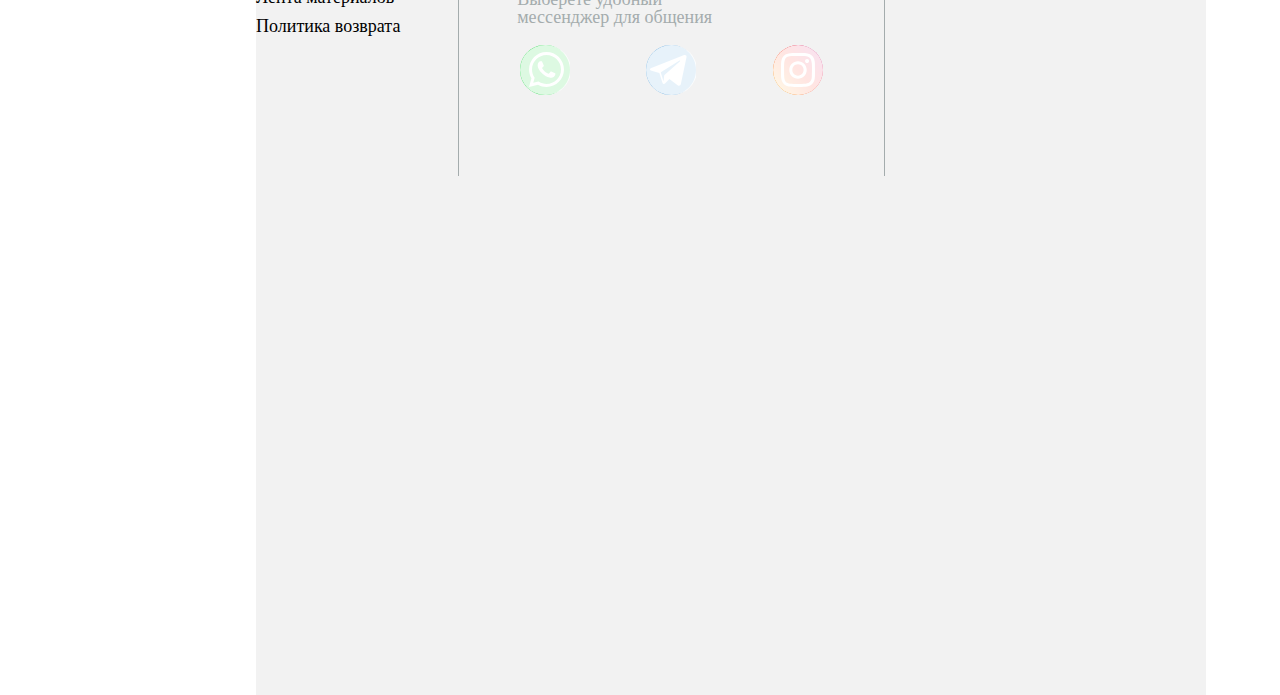
==== commit 4bd9a45e: "Full" ====
--- a/index.html
+++ b/index.html
@@ -154,35 +154,35 @@
     <!-- section ---------------------------------->
      <section class="main__section" > <!--сделать класс -->
         
-        <article class="cursor"> <!--переделать все в отдельные болки и сделать классы -->
-            <img src="./img/С лососем.png" alt="" left='0'> 
+        <article class="main__box cursor"> <!--переделать все в отдельные болки и сделать классы -->
+             <div class="main__box-img"><img src="./img/С лососем.png" alt="" left='0'></div> 
             <p class="text">Чикен</p>
         </article>
 
-        <article class="section__two ">
+        <article class="main__box section__two ">
             <div class="two__text cursor">
-                <img src="./img/С угрем.png" alt=""> 
-                <p class="text">С угрем</p>
+            <div class="main__box-img"><img src="./img/С угрем.png" alt=""> </div>  
+             <p class="text">С угрем</p>
             </div> 
 
             <div class="two__text cursor" >
-                <img src="./img/Без мяса.png" alt="">
+                <div class="main__box-img"><img src="./img/Без мяса.png" alt=""></div>
                 <p class="text">Корн дог</p>   
             </div>
             
         </article>
       
-         <article class="cursor">
-            <img src="./img/С филадельфией.png" alt="">
+         <article class="main__box cursor">
+            <div class="main__box-img"><img src="./img/С филадельфией.png" alt=""></div> 
             <p class="text">Пицца</p> 
         </article> 
 
-        <article class="cursor">
-            <img src="./img/Акции.png" alt="">
+        <article class="main__box cursor">
+             <div class="main__box-img"><img src="./img/Акции.png" alt=""></div>
             <p class="text">Акции</p> 
         </article> 
 
-    </section>
+     </section>
 
         <div class="offer">
             <span >Новинки </span> <span class="pop">Популярное</span>
@@ -260,9 +260,7 @@
             </div>
 
             <div class="footer_wrapper_line"></div>
-            
-            
-
+                     
 
             <div class="footer_wrapper_socialWebs">
                 <h4 class="footer_wrapper_socialWebs_header">Введите номер</h4>
@@ -273,6 +271,7 @@
                 <div class="footer_wrapper_socialWebs">
                     <span class="footer_wrapper_socialWebs_text">Выберете удобный </br> мессенджер для общения</span>
                     <div class="footer_wrapper_socialWebs_logos">
+
                         <button class="footer_wrapper_socialWebs_btn_watsapp">
                             <svg width="50" height="50" viewBox="0 0 50 50" fill="none"
                                 xmlns="http://www.w3.org/2000/svg">
@@ -297,6 +296,7 @@
                                 </defs>
                             </svg>
                         </button>
+                        
                         <button class="footer_wrapper_socialWebs_btn_telegram">
                             <svg width="50" height="50" viewBox="0 0 50 50" fill="none"
                                 xmlns="http://www.w3.org/2000/svg">
@@ -340,12 +340,9 @@
                     </div>
                 </div>
             </div>
-            
-            
+           
             <div class="footer_wrapper_line"></div>
-            
-            
-            
+           
             <div class="footer_wrapper_contacts">
                 <p class="footer_wrapper_contacts_row">Тел: <span class="footer_wrapper_contacts_row_number">
                         +996 705 188 955</span>
@@ -361,10 +358,7 @@
         </div>
     </div>
 
-
-    </div>
-    
-
+    </div>
 
     </div>
     <!--end-main ----------------------------------->
--- a/style.css
+++ b/style.css
@@ -356,7 +356,7 @@
     display: flex;
     flex-direction: column; 
     align-items: center;
-    border: 1px solid red;
+    
        
 }
 .main-banner{    
@@ -391,10 +391,28 @@
     margin: 31px 0 24px 0;
 
 }
-article{        
+.main__box{
+    
+}
+.main__box-img{
+   display: inline-block; /* Строчно-блочный элемент */
+   overflow: hidden; /* Скрываем всё за контуром */ 
+    
+}
+.main__box-img img{
+    transition: 1s; /* Время эффекта */
+    display: block;
+}
+.main__box-img img:hover{
+    overflow: hidden;
+    transform: scale(1.2); 
+}
+
+article{            
     position: relative;     
     
 }
+
 .section__two{
     width: 470px;
     display: flex;
@@ -517,7 +535,7 @@
     width: 100%;
     position: absolute;  
     top: 1340px;
-    border: 1px solid red;
+    
     z-index: 100;
 }
 
@@ -586,20 +604,19 @@
     font-size: 24px;
     line-height: 100%;
     color: #F46D40;
-
-}
-
+    padding-top: 30px;
+}
+/* footer ===========================*/
 .footer {
     margin-top: 60px; 
-    /* margin-left: auto;
-    margin-right: auto; */
     width: 100%;
     height: 170px; 
+    border-top: 0.5px solid rgba(164, 172, 173, 1);
 }
 
 .footer_wrapper {
     display: flex;
-    border-top: 0.5px solid rgba(164, 172, 173, 1);
+    
     justify-content: space-between;
     width: 90%;
     height: 100%;
@@ -611,7 +628,7 @@
 .footer_wrapper div {
     display: flex;
     flex-direction: column;
-    border: 1px solid red;
+   
     
 }
 .footer_wrapper_documents{
@@ -619,7 +636,7 @@
 }
 .footer_wrapper_documents_content{
     margin-bottom:8%;
-    border: 1px solid red;
+    
 }
 
 .footer_wrapper_documents_content:hover {
@@ -628,7 +645,7 @@
 
 .footer_wrapper_line{
     border-left: 0.5px solid rgba(164, 172, 173, 1) ;
-    height:100% ;
+    height:247px;
 }
 
 
@@ -661,11 +678,14 @@
 }
 
 .footer_wrapper_socialWebs_logos {
+    
+    
     padding-top: 10px;
+    
     flex-direction: row !important;
-    justify-content: space-evenly !important;
-}
-
+    justify-content: space-between !important;
+
+}
 
 .footer_wrapper_socialWebs button {
     box-sizing: border-box;
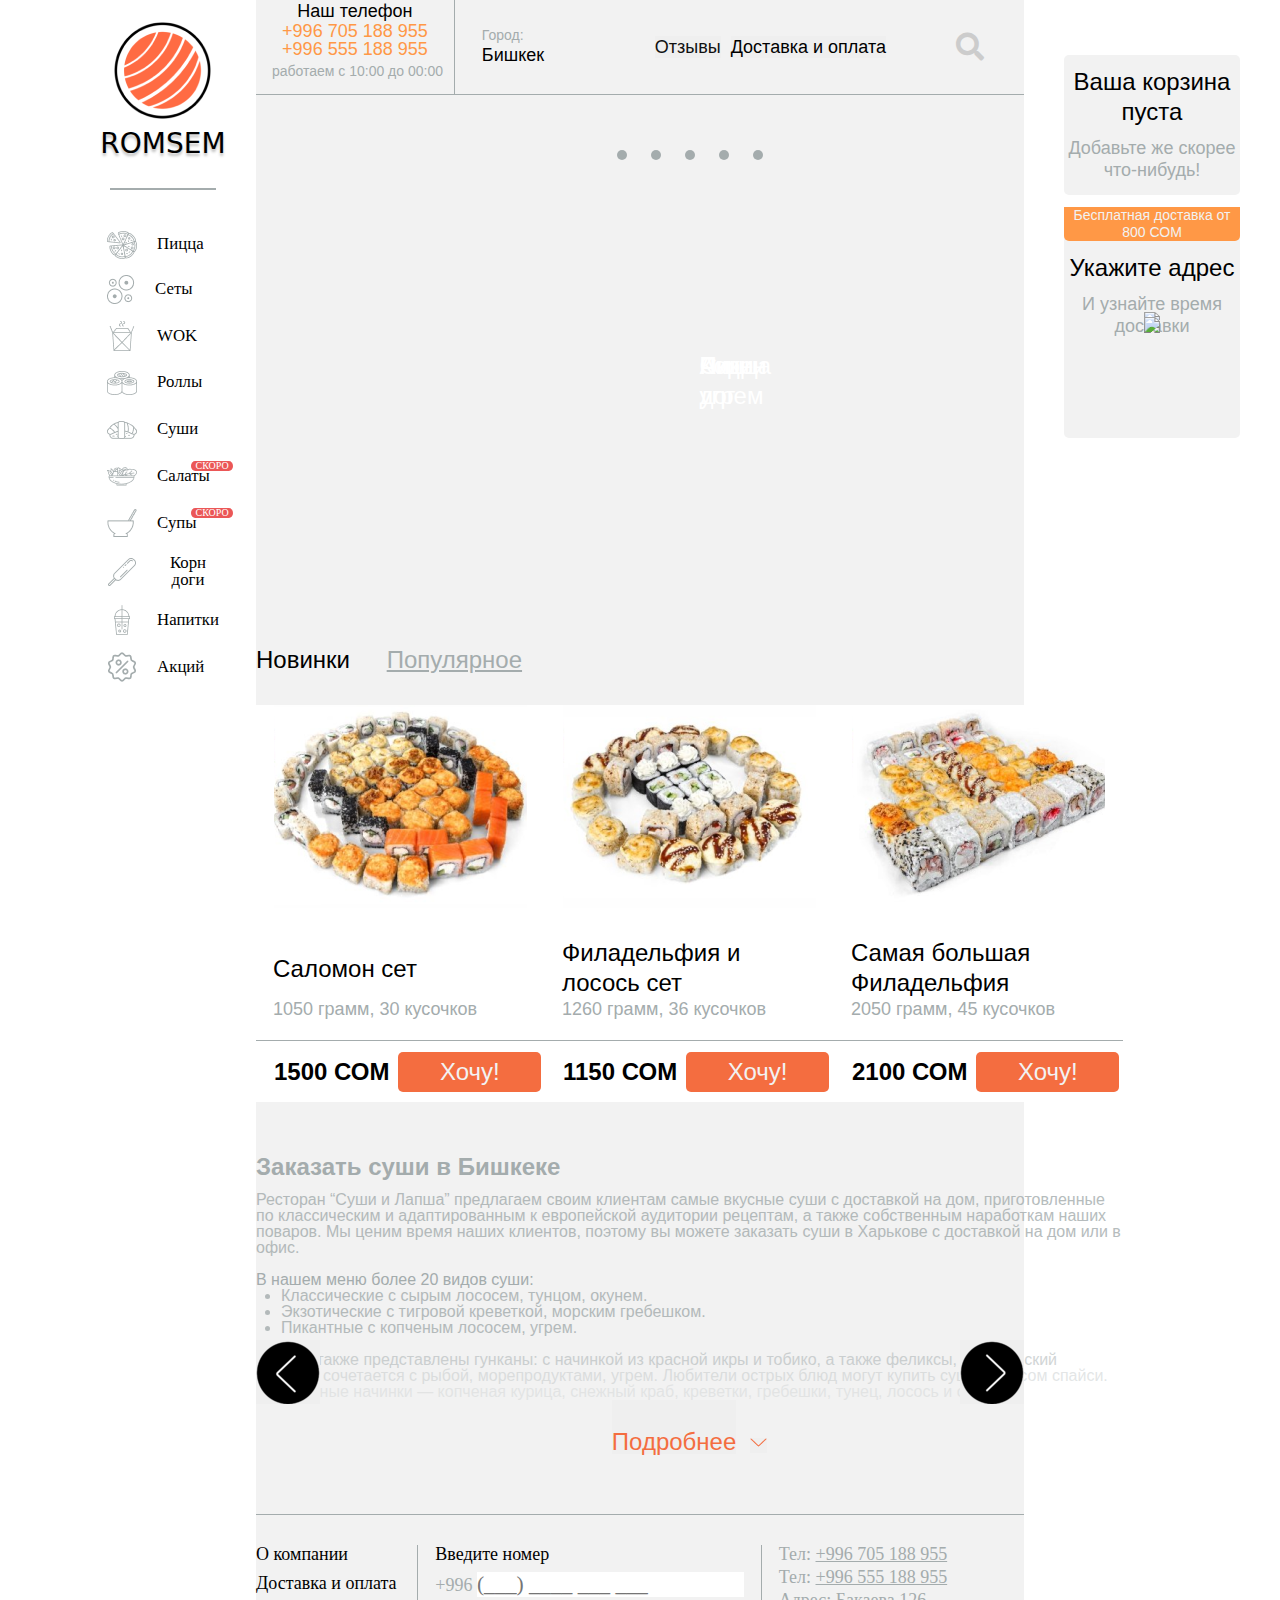
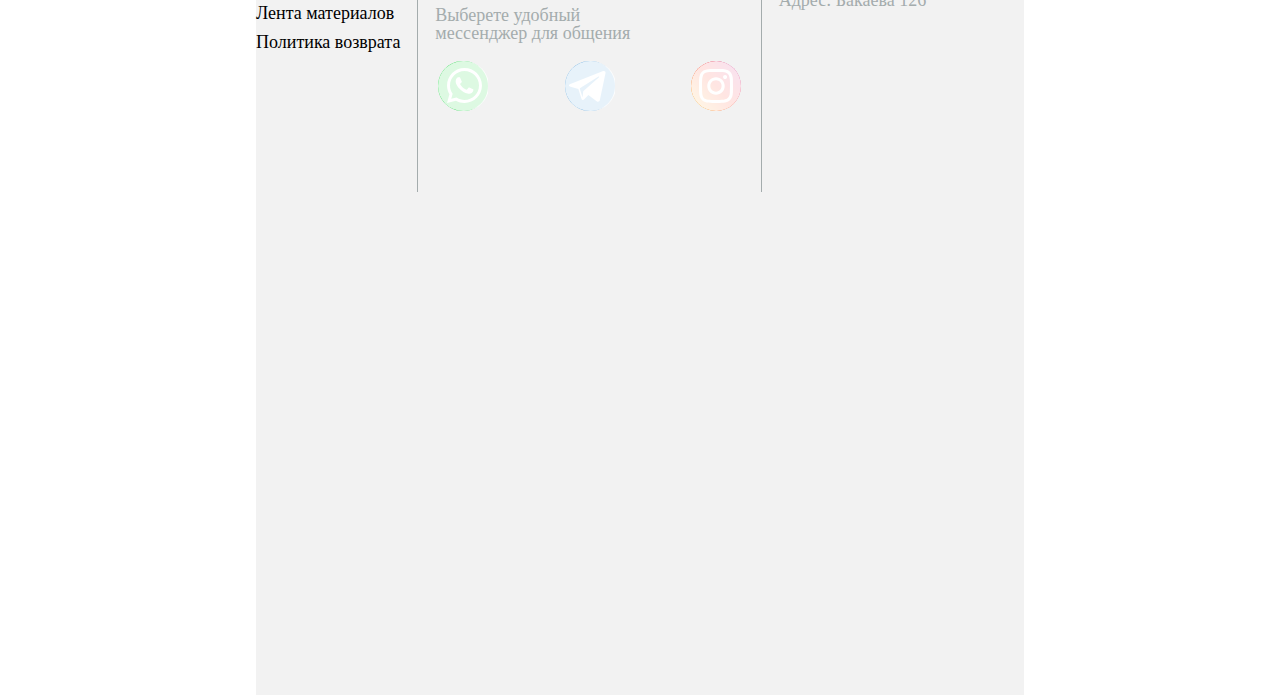
==== commit c403d09c: "добавил адаптивности" ====
--- a/index.html
+++ b/index.html
@@ -13,15 +13,16 @@
    
     <div class="project">
     <!-- left-bar ------------------------------>
+
     <div class = 'left_sidebar'>
+        <div class="left_sidebar-wrap">
         <figure class = 'left_sidebar_logo'>
             <div class = 'left_sidebar_logo_image'>
                 <img src = './img/left_sidebar/logo.png'>  
-                <figcaption><span>ROMSEM</span></figcaption>  
             </div> 
         </figure>
-            <div class="logo__border"></div>
-            <!-- <hr> -->
+            <h1 class="left_sidebar-title">ROMSEM</h1>
+            <div class="logo__border"></div>           
 
             <!-- nav --------------------------->
             <div class = 'left_sidebar_menu'>
@@ -36,57 +37,51 @@
                         <span class = 'left_sidebar_menu_text'>Сеты</span>
                         <span class = 'left_sidebar_menu_soon hide'>СКОРО</span>
                     </li>
-                </ul>
                     <li >
                         <img src = './img/left_sidebar/wok.png'>
                         <span class = 'left_sidebar_menu_text'>WOK</span>
                         <span class = 'left_sidebar_menu_soon hide'>СКОРО</span>
                     </li>
-                </ul>
                     <li >
                         <img src = './img/left_sidebar/rolls.png'>
                         <span class = 'left_sidebar_menu_text'>Роллы</span>
                         <span class = 'left_sidebar_menu_soon hide'>СКОРО</span>
                     </li>
-                </ul>
                     <li >
                         <img src = './img/left_sidebar/sushi.png'>
                         <span class = 'left_sidebar_menu_text'>Суши</span>
                         <span class = 'left_sidebar_menu_soon hide'>СКОРО</span>
                     </li>
-                </ul>
                     <li >
                         <img src = './img/left_sidebar/salats.png'>
                         <span class = 'left_sidebar_menu_text'>Салаты</span>
                         <span class = 'left_sidebar_menu_soon'>СКОРО</span>
                     </li>
-                </ul>
                     <li >
                         <img src = './img/left_sidebar/soup.png'>
                         <span class = 'left_sidebar_menu_text'>Супы</span>
                         <span class = 'left_sidebar_menu_soon '>СКОРО</span>
                     </li>
-                </ul>
                     <li >
                         <img src = './img/left_sidebar/corndogs.png'>
                         <span class = 'left_sidebar_menu_text'>Корн доги</span>
                         <span class = 'left_sidebar_menu_soon hide'>СКОРО</span>
                     </li>
-                </ul>
                     <li >
                         <img src = './img/left_sidebar/drink.png'>
                         <span class = 'left_sidebar_menu_text'>Напитки</span>
                         <span class = 'left_sidebar_menu_soon hide'>СКОРО</span>
                     </li>
-                </ul>
+
                     <li >
                         <img src = './img/left_sidebar/actions.png'>
                         <span class = 'left_sidebar_menu_text'>Акций</span>
                     </li>
-                </ul>
-
-            </div>
-
+
+                </ul>                
+               
+            </div>
+    </div>
     </div>
     <!-- end-left-bar ------------------------------>
 
@@ -139,6 +134,8 @@
         </div>
     <!-- main-content ----------------------->
     <div class="main-content">
+        <div class="main__wrap">
+
         <div class="main-banner">
             <img src="./img/banner.png" alt=""> 
             
@@ -172,14 +169,14 @@
             
         </article>
       
-         <article class="main__box cursor">
+        <article class="main__box cursor">
             <div class="main__box-img"><img src="./img/С филадельфией.png" alt=""></div> 
             <p class="text">Пицца</p> 
         </article> 
 
-        <article class="main__box cursor">
-             <div class="main__box-img"><img src="./img/Акции.png" alt=""></div>
-            <p class="text">Акции</p> 
+        <article class="main__box section__two">
+             <div class="main__box-img cursor"><img src="./img/Акции.png" alt=""></div>
+             <p class="text">Акции</p> 
         </article> 
 
      </section>
@@ -248,6 +245,7 @@
             <button class="presentation__btn-vector"><img src="./img/Vector 4.png" alt=""></button>
 
          </div>
+        </div>
 <!-- footer --------------------->
     <div class="footer">
         <div class="footer_wrapper">
@@ -385,9 +383,6 @@
 
     </div>
 
-    
-
-
 
     <script src="main.js"></script>
 </body>
--- a/style.css
+++ b/style.css
@@ -105,33 +105,57 @@
     top:0 ;
     left:0 ;
     width: 20vw;
+    
     /* height: 100vh; */
     
 }
-
+.left_sidebar-wrap{
+    max-width: 180px;
+    margin: 20px 40px 0 110px;
+    
+
+    display: flex;
+    flex-direction: column;
+    justify-items: center;
+    align-items: center;
+    text-align: center;
+}
 .left_sidebar_logo{
-    margin-top:5% ;
+    text-align: center;
+    /* margin-top:5% ;
     margin-left:10% ;
-    text-align: center;
-}
-
-.left_sidebar_logo figcaption {
-    font-family: "Nexa" , system-ui;
+     */
+}
+.left_sidebar-title{
+    margin-top: 10px;
+
+   font-family: "Nexa" , system-ui;
     font-size: 2em;
-    text-shadow: 0em 0.1em 0.1em rgba(0, 0, 0, 0.25) ;
-}
+    text-shadow: 0em 0.1em 0.1em rgba(0, 0, 0, 0.25); 
+}
+
 
 .logo__border{
-    margin: 30px 0 31px 110px;
+    width: 100%;
+    margin: 30px 0 30px 0;
+    /* margin: 30px 0 31px 110px;
     width: 180px;
-    height: 0px;
+    height: 0px; */
     border: 0.5px solid #A4ACAD;
 }
 
-.left_sidebar_menu{
-    padding-left: 40px;
-    margin-top: 10% ;
-    margin-left:30% ;
+.left_sidebar_menu{ /*в дальнейшем убрать этот класс все прописать в классе left_sidebar-wrap*/
+    margin-top: 10%;
+    display: flex;
+    flex-direction: column;
+/* padding-left: 40px; */
+    /* justify-content: center;
+    justify-items: center; */
+    align-items: center;
+    /* text-align: center; */
+    /* 
+    
+    margin-left:30% ; */
     /* flex-wrap: nowrap; */
 }
 .left_sidebar_menu_list{
@@ -149,7 +173,7 @@
 }
 
 .left_sidebar_menu_text{
-margin-left:5% ;
+margin-left:20px; /*5%*/
 font-size: larger;
 }
 
@@ -164,7 +188,7 @@
     text-align: center;
     width: 3rem;
     font-size: x-small;
-    color: rgb(255,255,255) ;
+    color: rgb(255,255,255);
     background-color: rgb(235,87,87);
     border-radius: 10% /50%;
     align-self: flex-start;
@@ -174,11 +198,10 @@
     display:none ;
 }
 
-
 /* main ======================================================*/
 
 .main{
-    width: 1170px; /*1170px*/
+    width: 60%; /*1170px*/
     height: 2295px;
     background: #F2F2F2;
     position: relative;
@@ -349,7 +372,8 @@
 /* main-content=================================== */
 
 .main-content{
-    width: 950px; /*950px*/
+    /* height: 2029px;  */
+    max-width: 950px; /*950px*/
     /* height: 470px; */
    /* position: relative; проверить как работает*/
     margin: auto;
@@ -359,8 +383,18 @@
     
        
 }
+.main__wrap{
+    max-width: 950px; 
+    margin: auto;
+    display: flex;
+    flex-direction: column; 
+    align-items: center;
+}
 .main-banner{    
     margin:30px 0 11px 0;
+}
+.main-banner img{    
+    max-width: 100%;
 }
 .slider-dots{
     display: flex;    
@@ -381,27 +415,36 @@
 /* section ==============================*/
 
 .main__section{ /*Оптимизировать*/
-    width: 950px; 
+    max-width: 100%; 
     height: 430px;
+
     display: flex; 
     justify-content: space-between;
     align-content: space-between; 
     flex-wrap: wrap;  
-    line-height: 0;  
+    line-height: 0; 
+     
     margin: 31px 0 24px 0;
 
 }
 .main__box{
-    
-}
+    width: 49%;  
+   /* max-width: 450px; */
+    
+}
+
 .main__box-img{
    display: inline-block; /* Строчно-блочный элемент */
-   overflow: hidden; /* Скрываем всё за контуром */ 
-    
-}
+   overflow: hidden;  /*Скрываем всё за контуром */ 
+   
+}
+
 .main__box-img img{
     transition: 1s; /* Время эффекта */
     display: block;
+    /* max-width:450px;  */
+    
+     max-width: 100%;  
 }
 .main__box-img img:hover{
     overflow: hidden;
@@ -414,7 +457,8 @@
 }
 
 .section__two{
-    width: 470px;
+    width: 49.48%; 
+    /* min-width: 450px; */
     display: flex;
     justify-content: space-between;
 }
@@ -607,7 +651,7 @@
     padding-top: 30px;
 }
 /* footer ===========================*/
-.footer {
+.footer { /* сделать отдельным блоком не зависимым от main__content*/
     margin-top: 60px; 
     width: 100%;
     height: 170px; 
@@ -723,13 +767,13 @@
 /* right-bar========================================== */
 
 .right-bar{
-    width: 22%;/*430px*/
+    max-width: 430px;/*22%*/
     height: 100%;
-    
-    
+     margin: 55px 40px auto; 
+    /* margin: 0 auto; */
 }
 .right-bar__basket{
-    width: 290px;
+    max-width: 290px;
     height: 140px;
 
     background: #F2F2F2;
@@ -746,8 +790,8 @@
     font-size: 18px;
     line-height: 22px;
 
-    margin-top: 55px;
-    margin-left: 40px;
+    /* margin-top: 55px; */
+    /* margin-left: 40px; */
 }
 .right-bar__basket h2{ 
     font-style: normal;
@@ -761,7 +805,7 @@
     color: #000000;
 }
 .right-bar__btn{
-    width: 290px;
+    width: 100%;
     height: 40px;
 
     margin-top: 26px;
@@ -776,14 +820,14 @@
     color: #F2F2F2;
 }
 .right-bar__map{
-    width: 290px;
+    max-width: 290px;
     height: 223px;
 
     background: #F2F2F2;
     border-radius: 5px;
 
     margin-top: 20px;
-    margin-left: 40px;
+    /* margin-left: 40px; */
 
     display: flex;
     align-items: center;
@@ -791,9 +835,12 @@
     flex-direction: column;
 
 }
+.right-bar__map img{
+    max-width: 100%;
+}
 .map-ellipse{ /* поправить убрать чать кода , оптимизировать  */
     position: absolute;
-    margin-top: 86px;
+    margin-top: 86px;/*97px*/
 
     cursor: pointer;
 }
